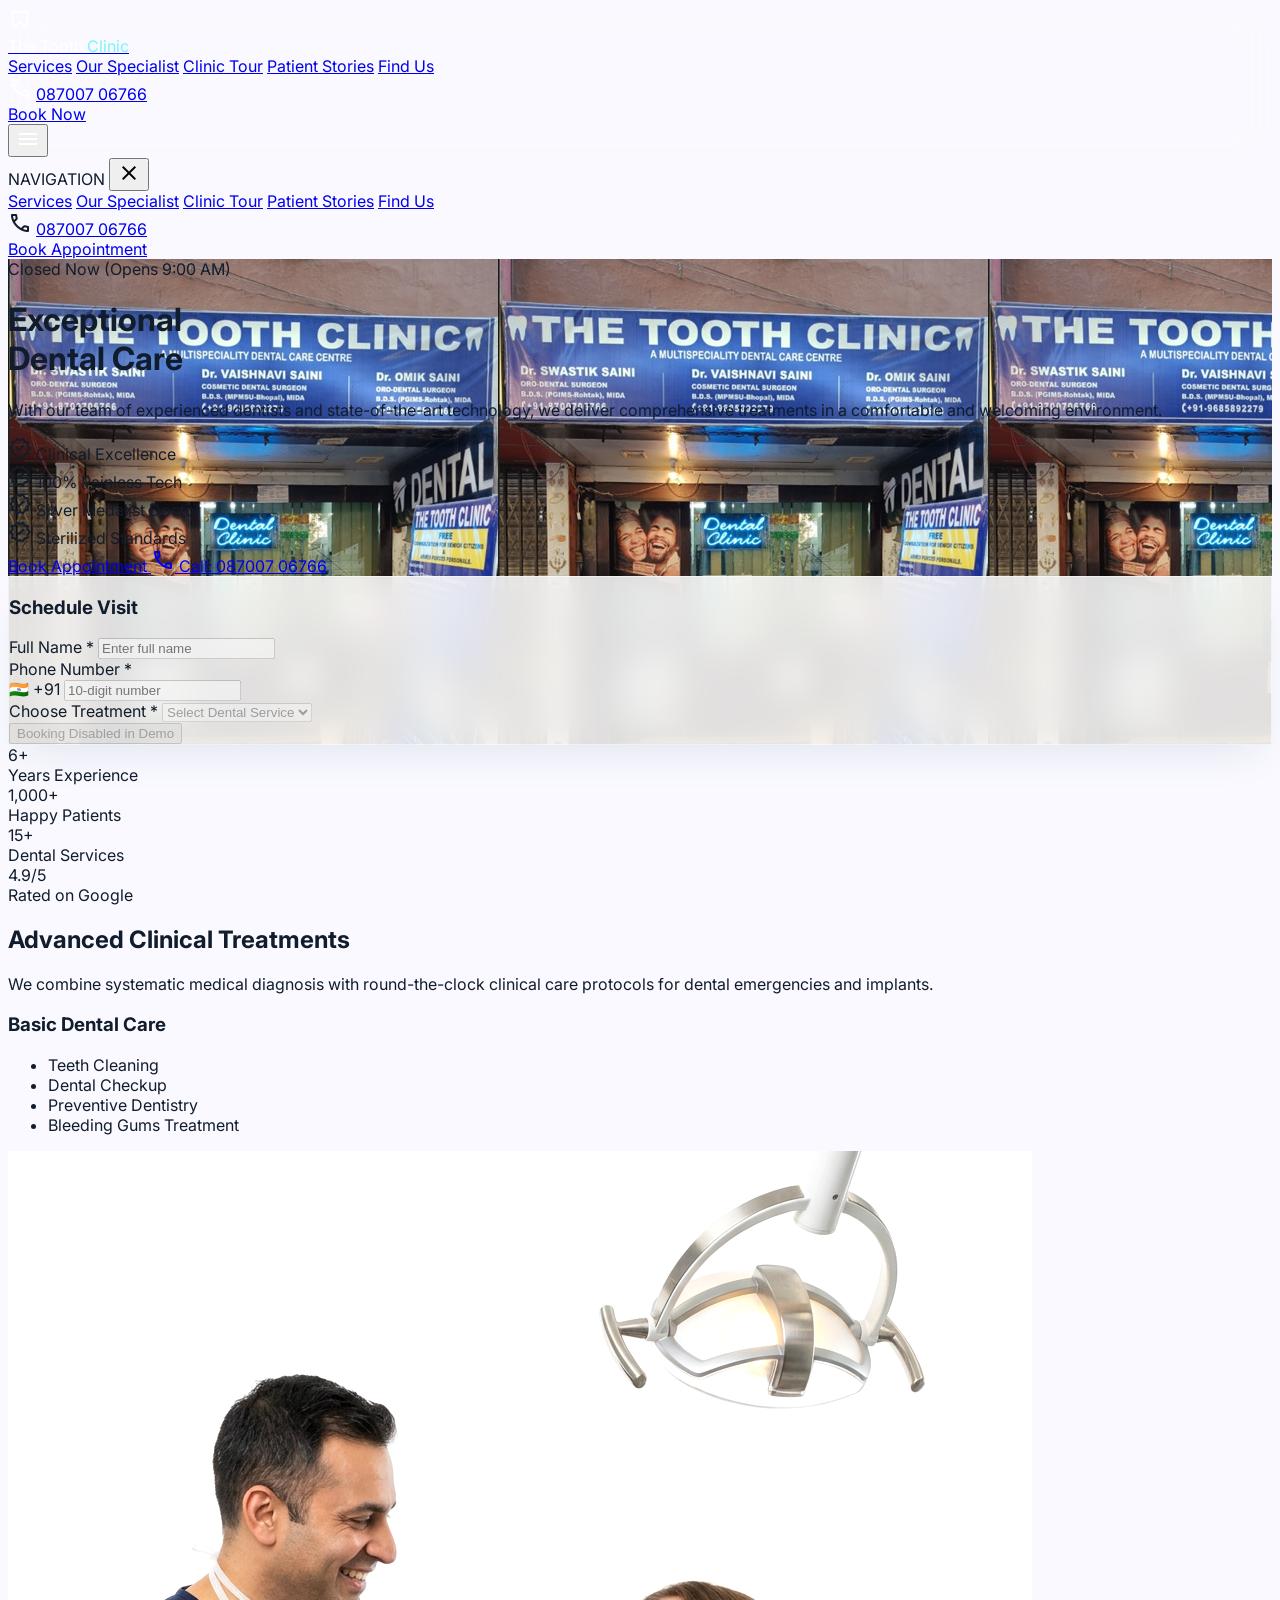
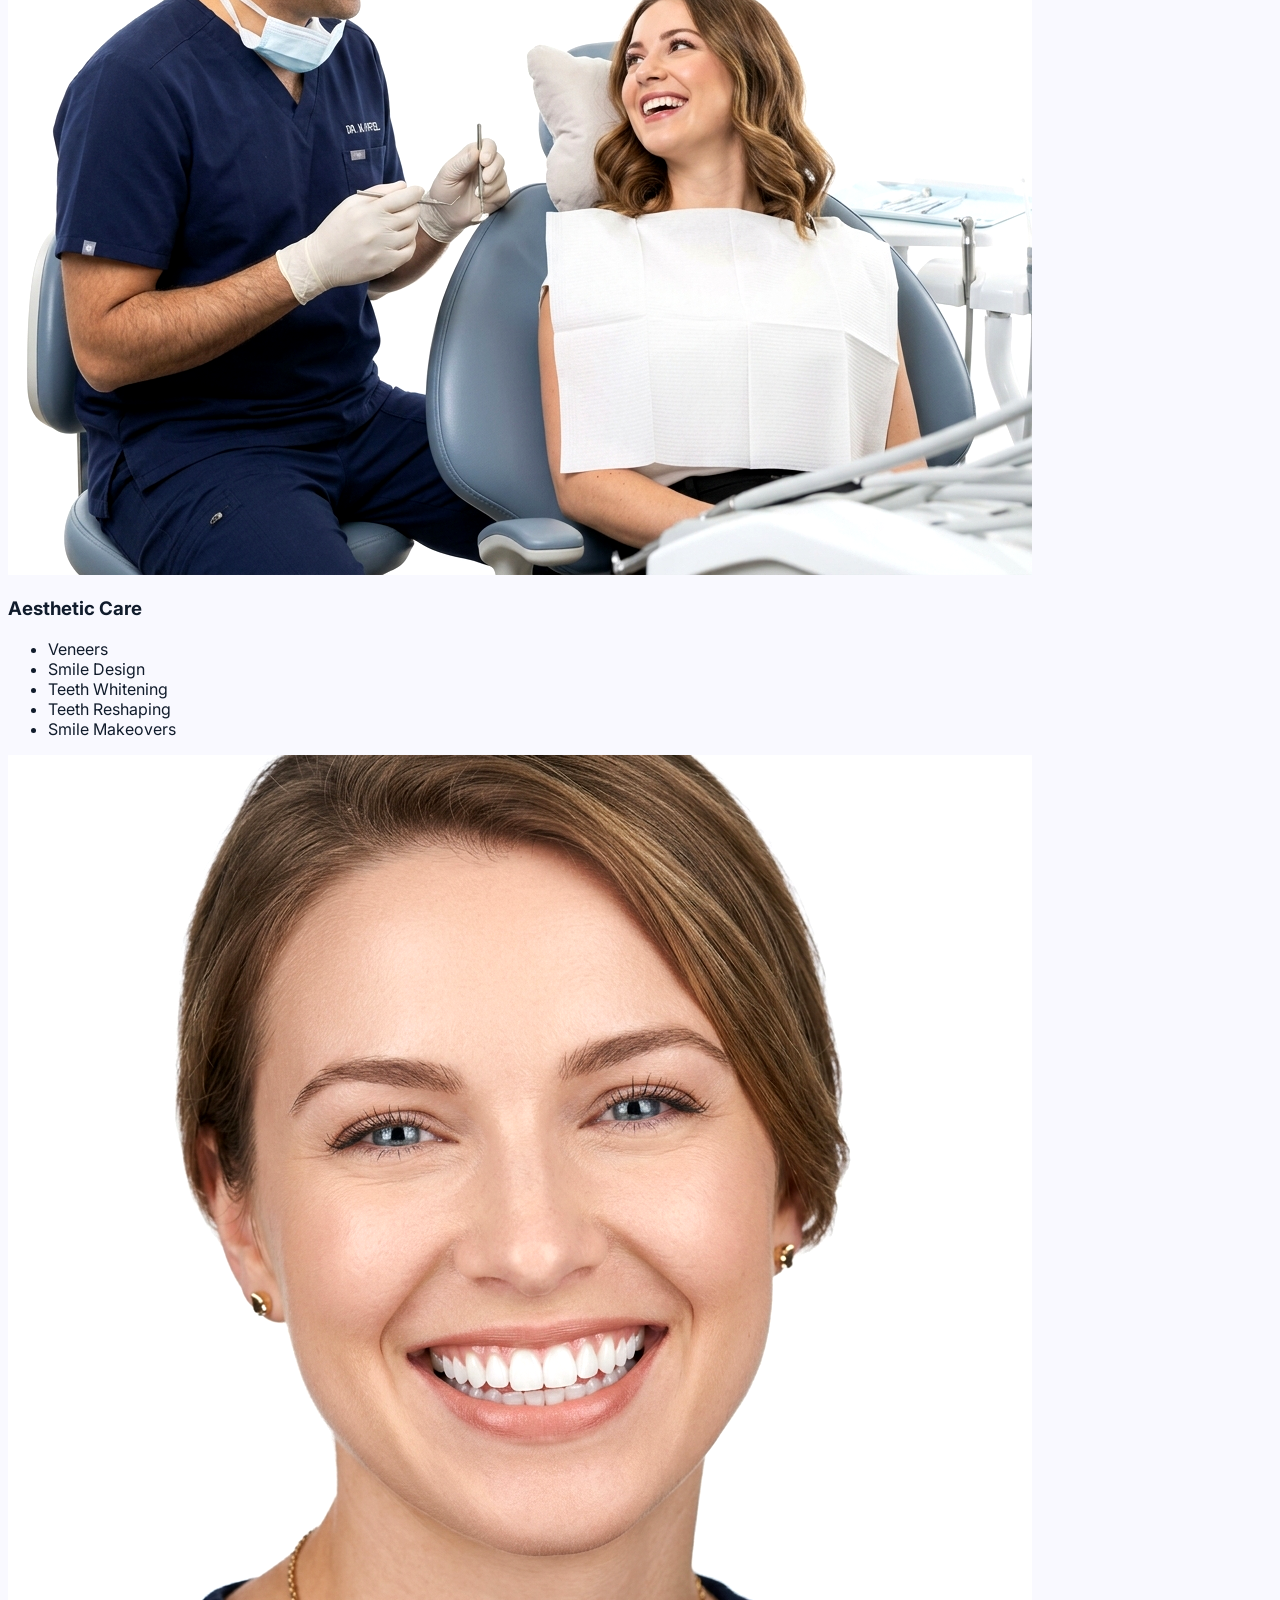
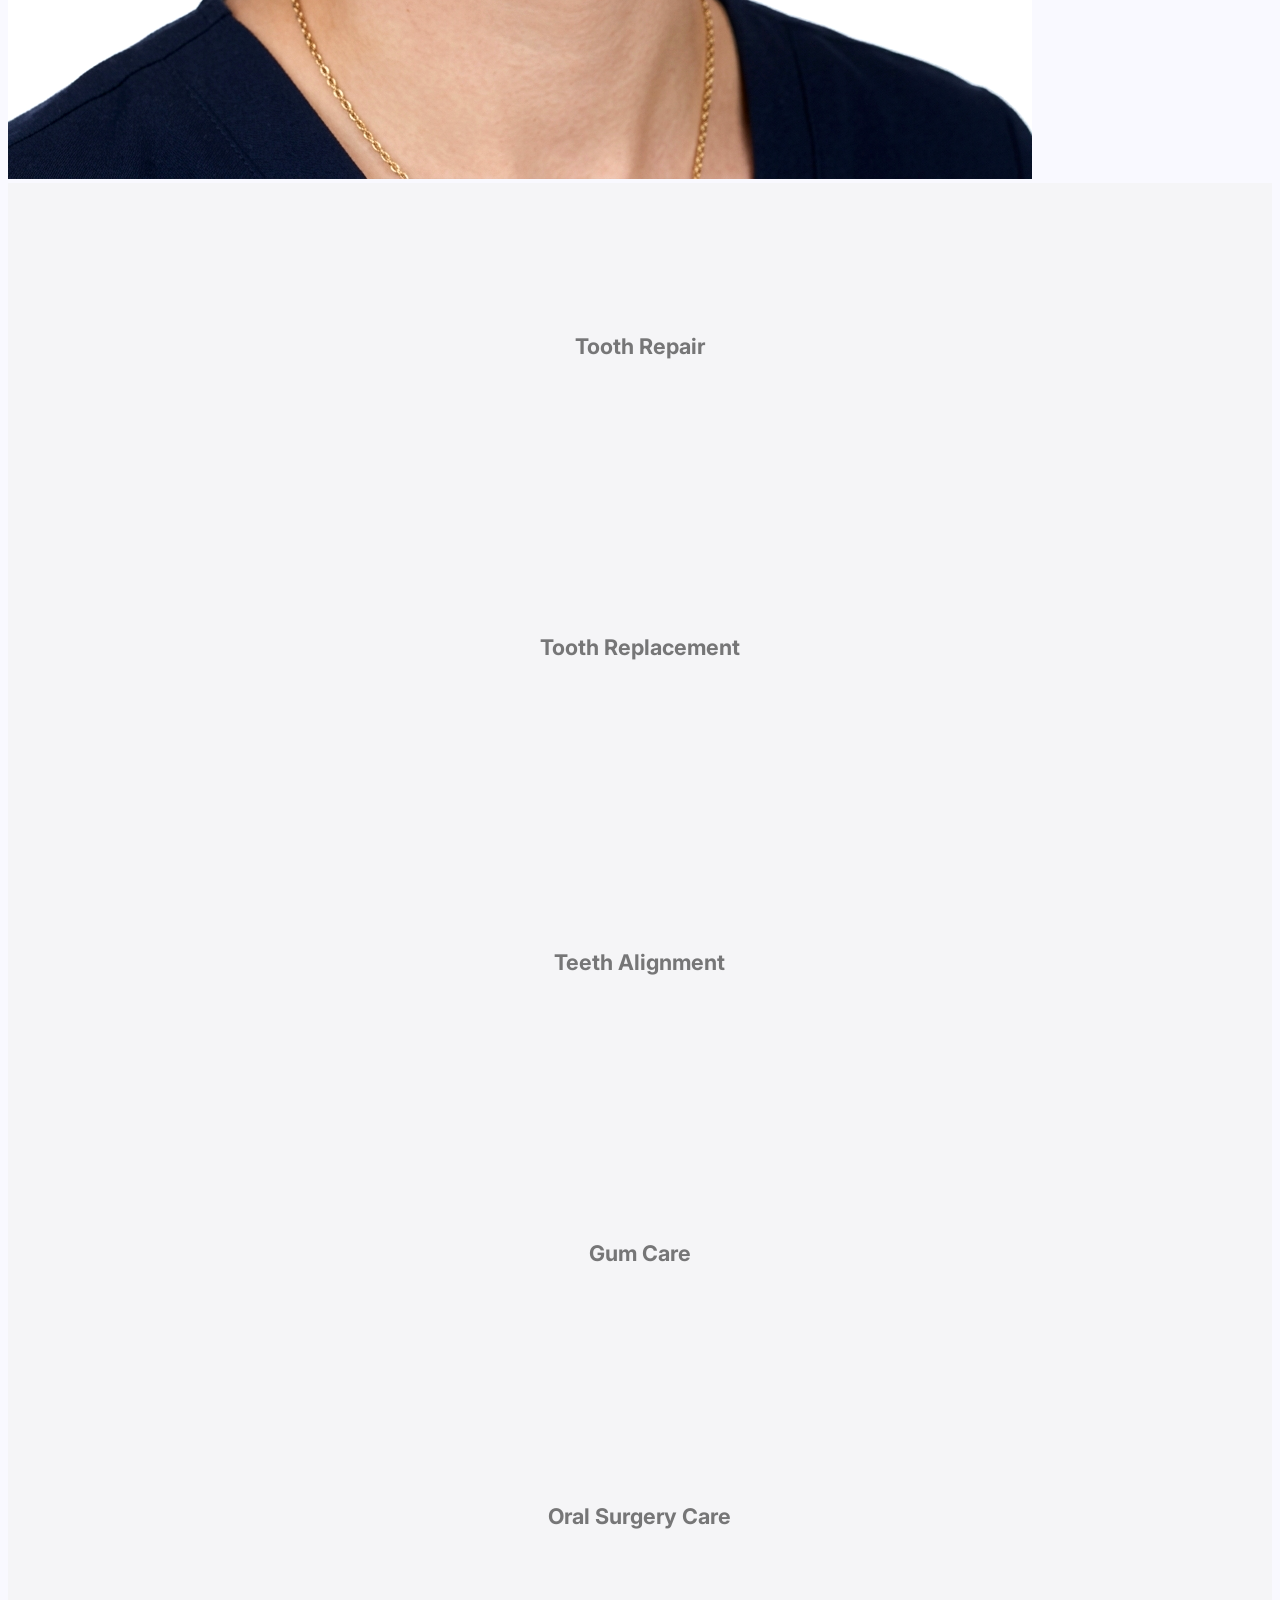
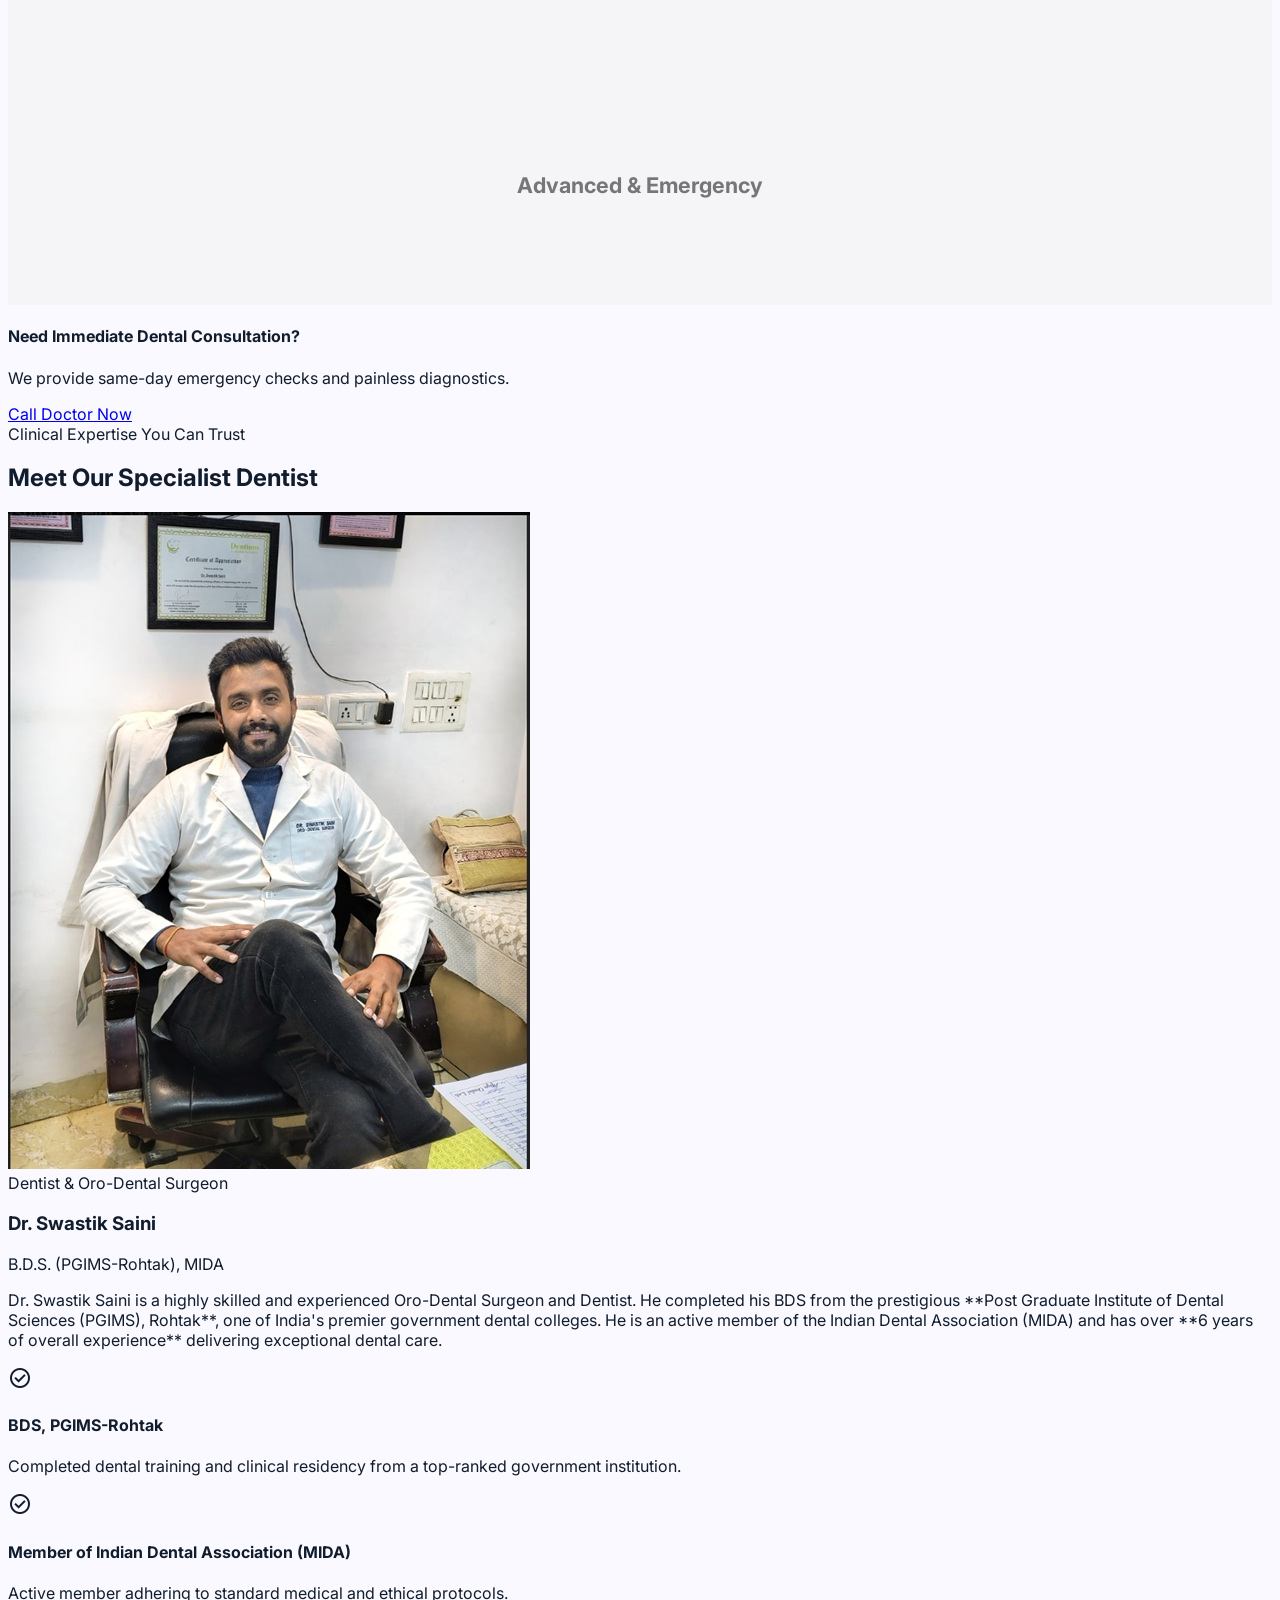
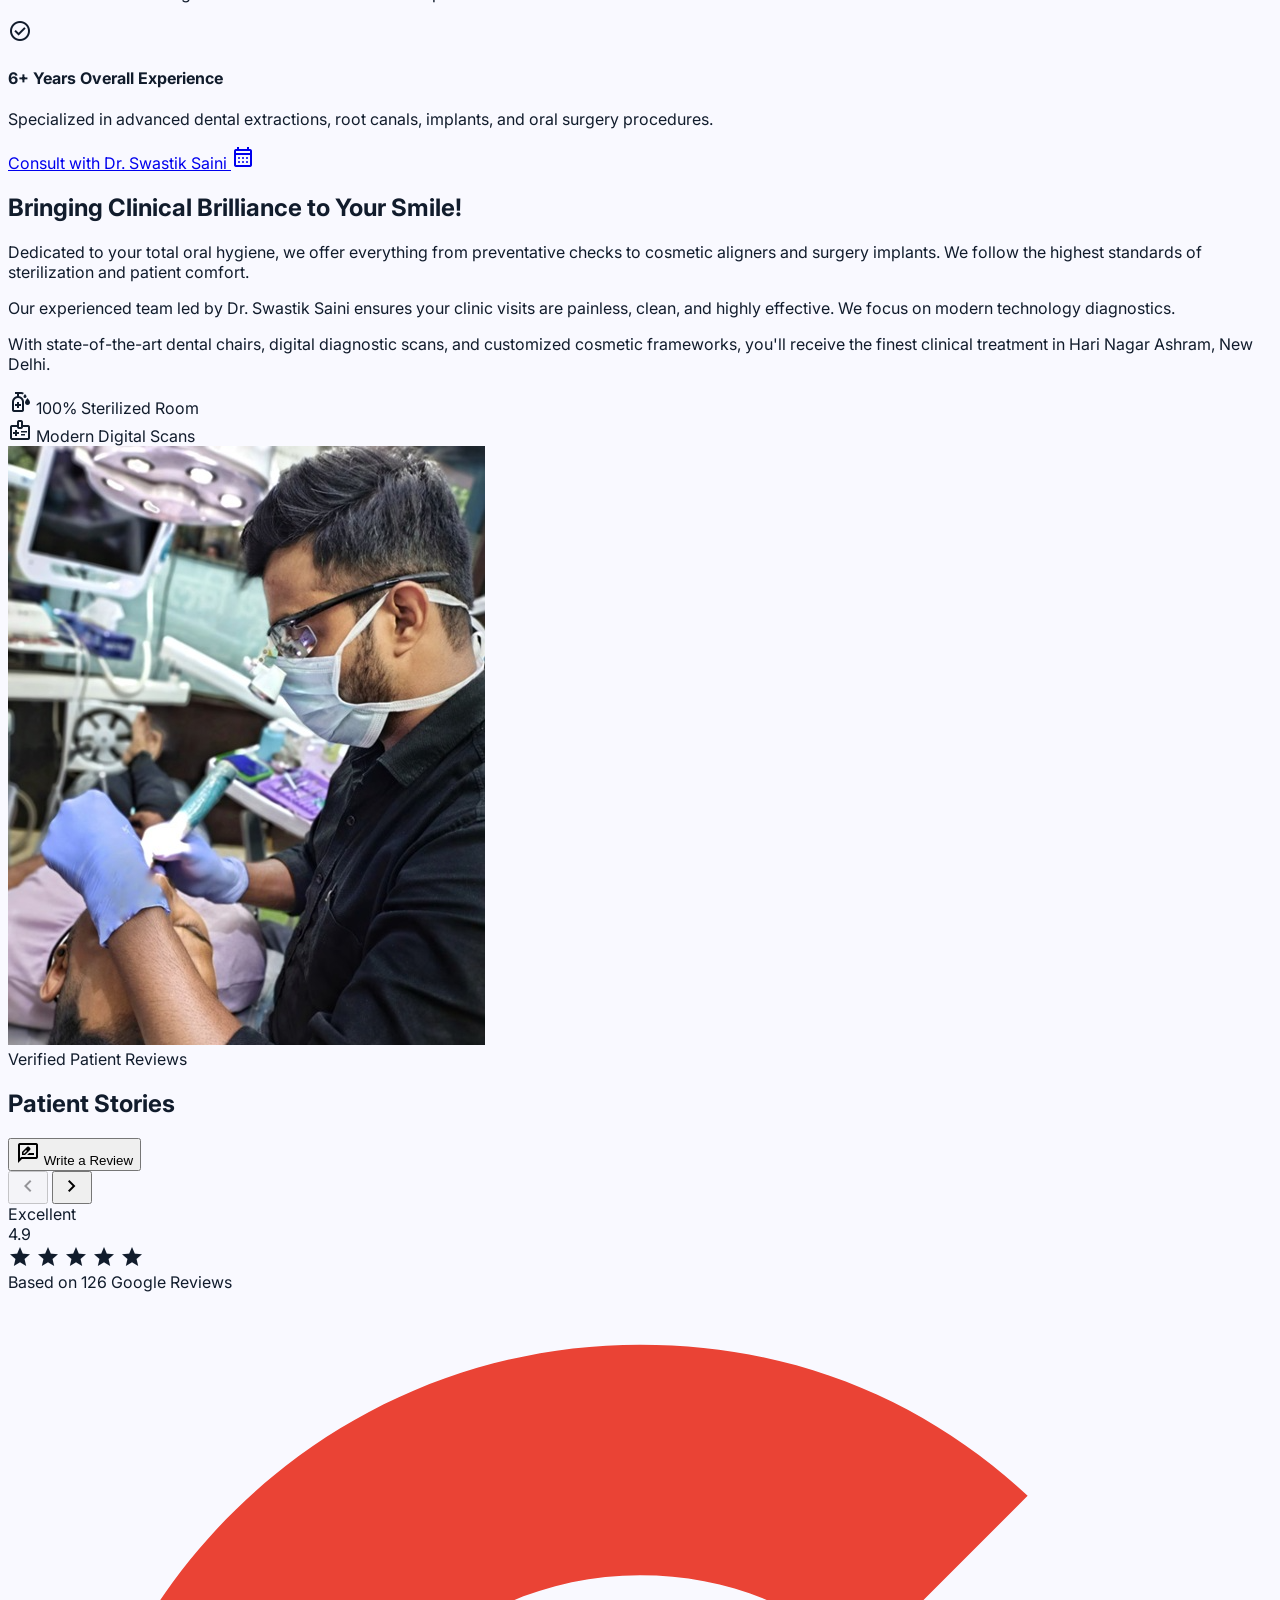
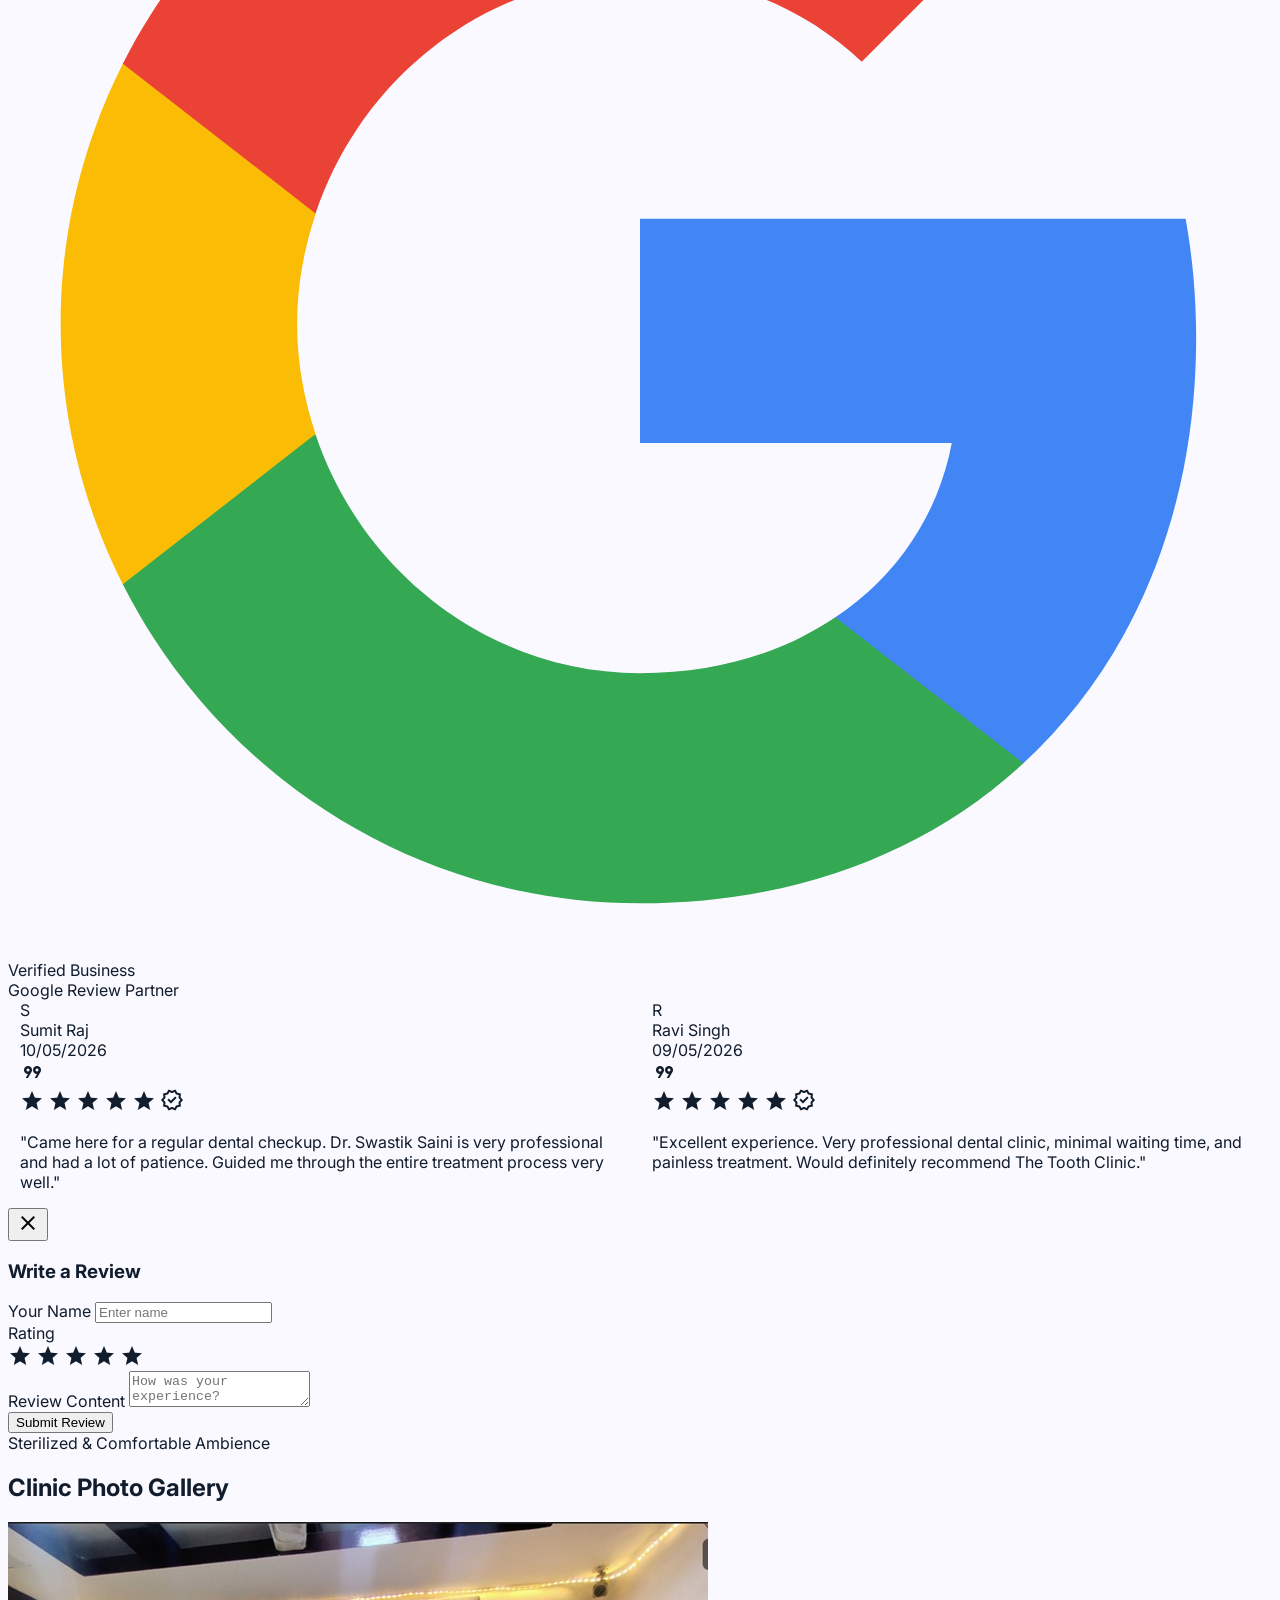
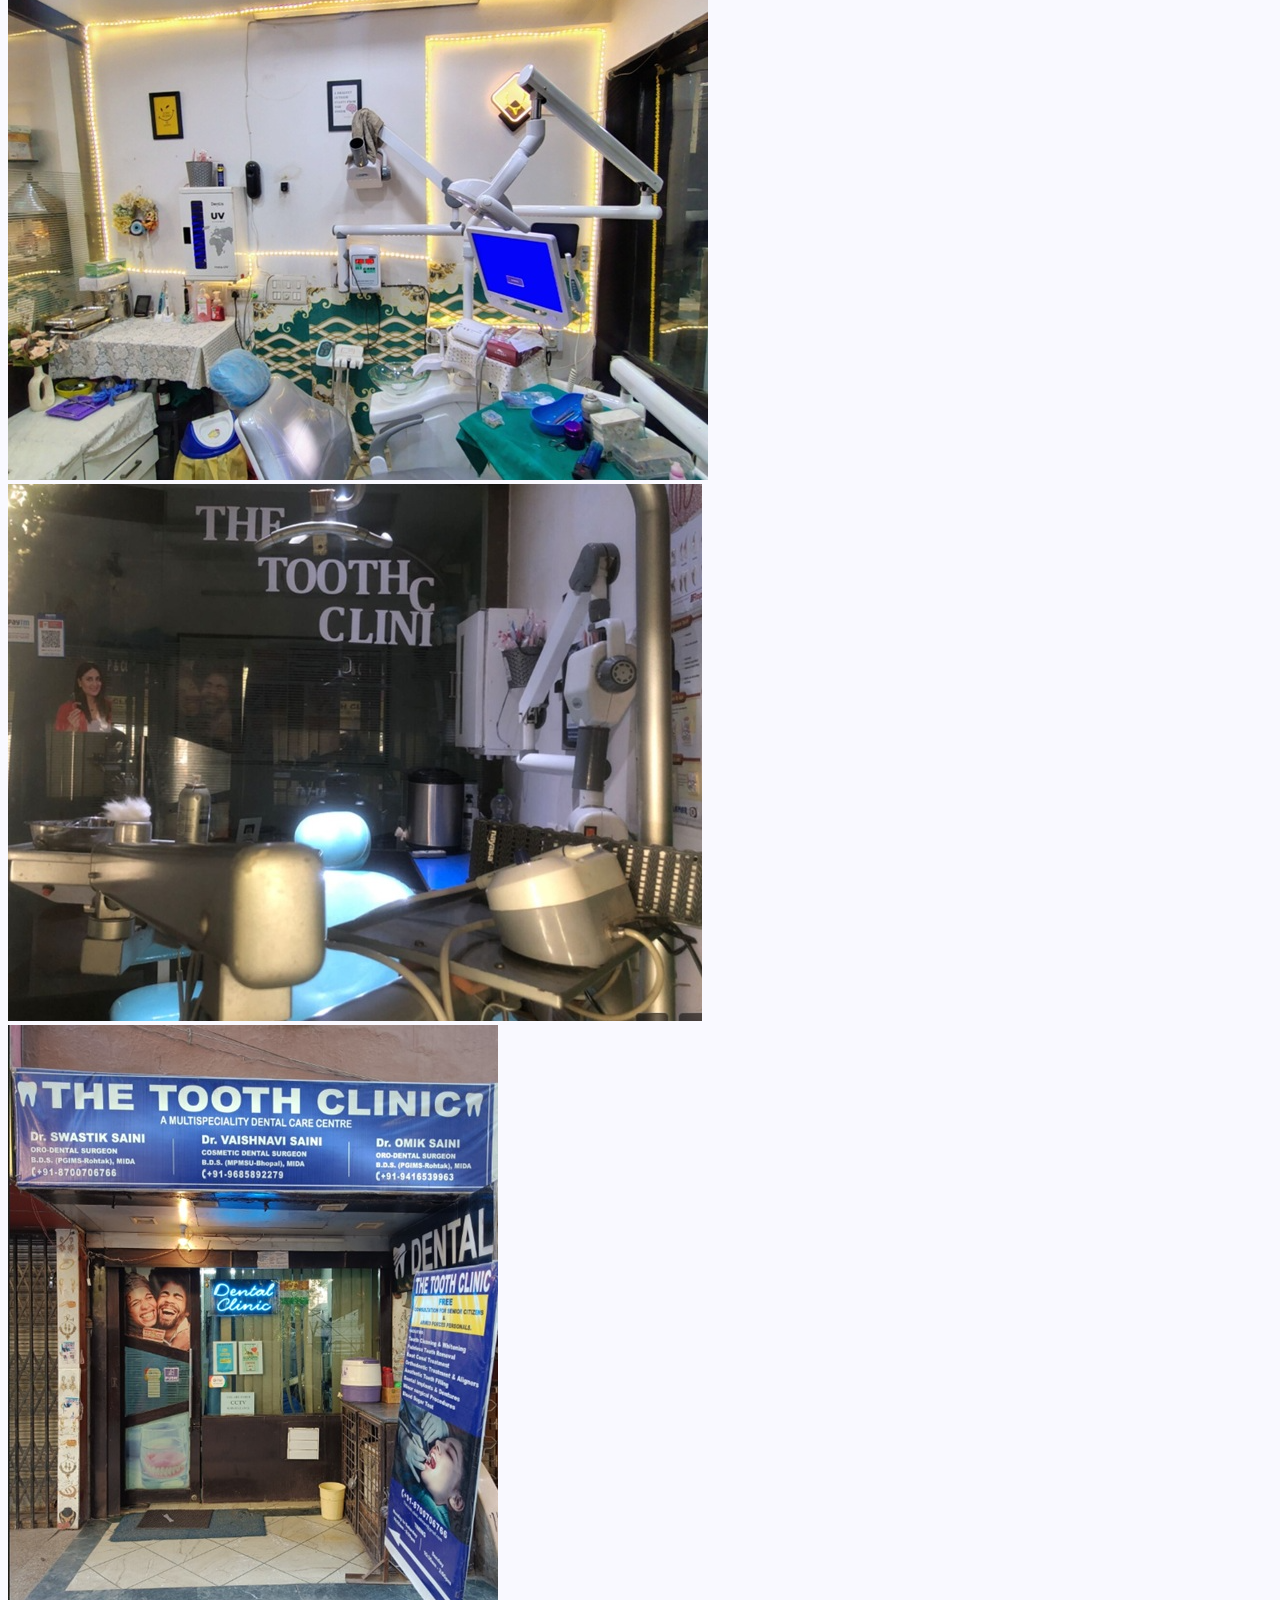
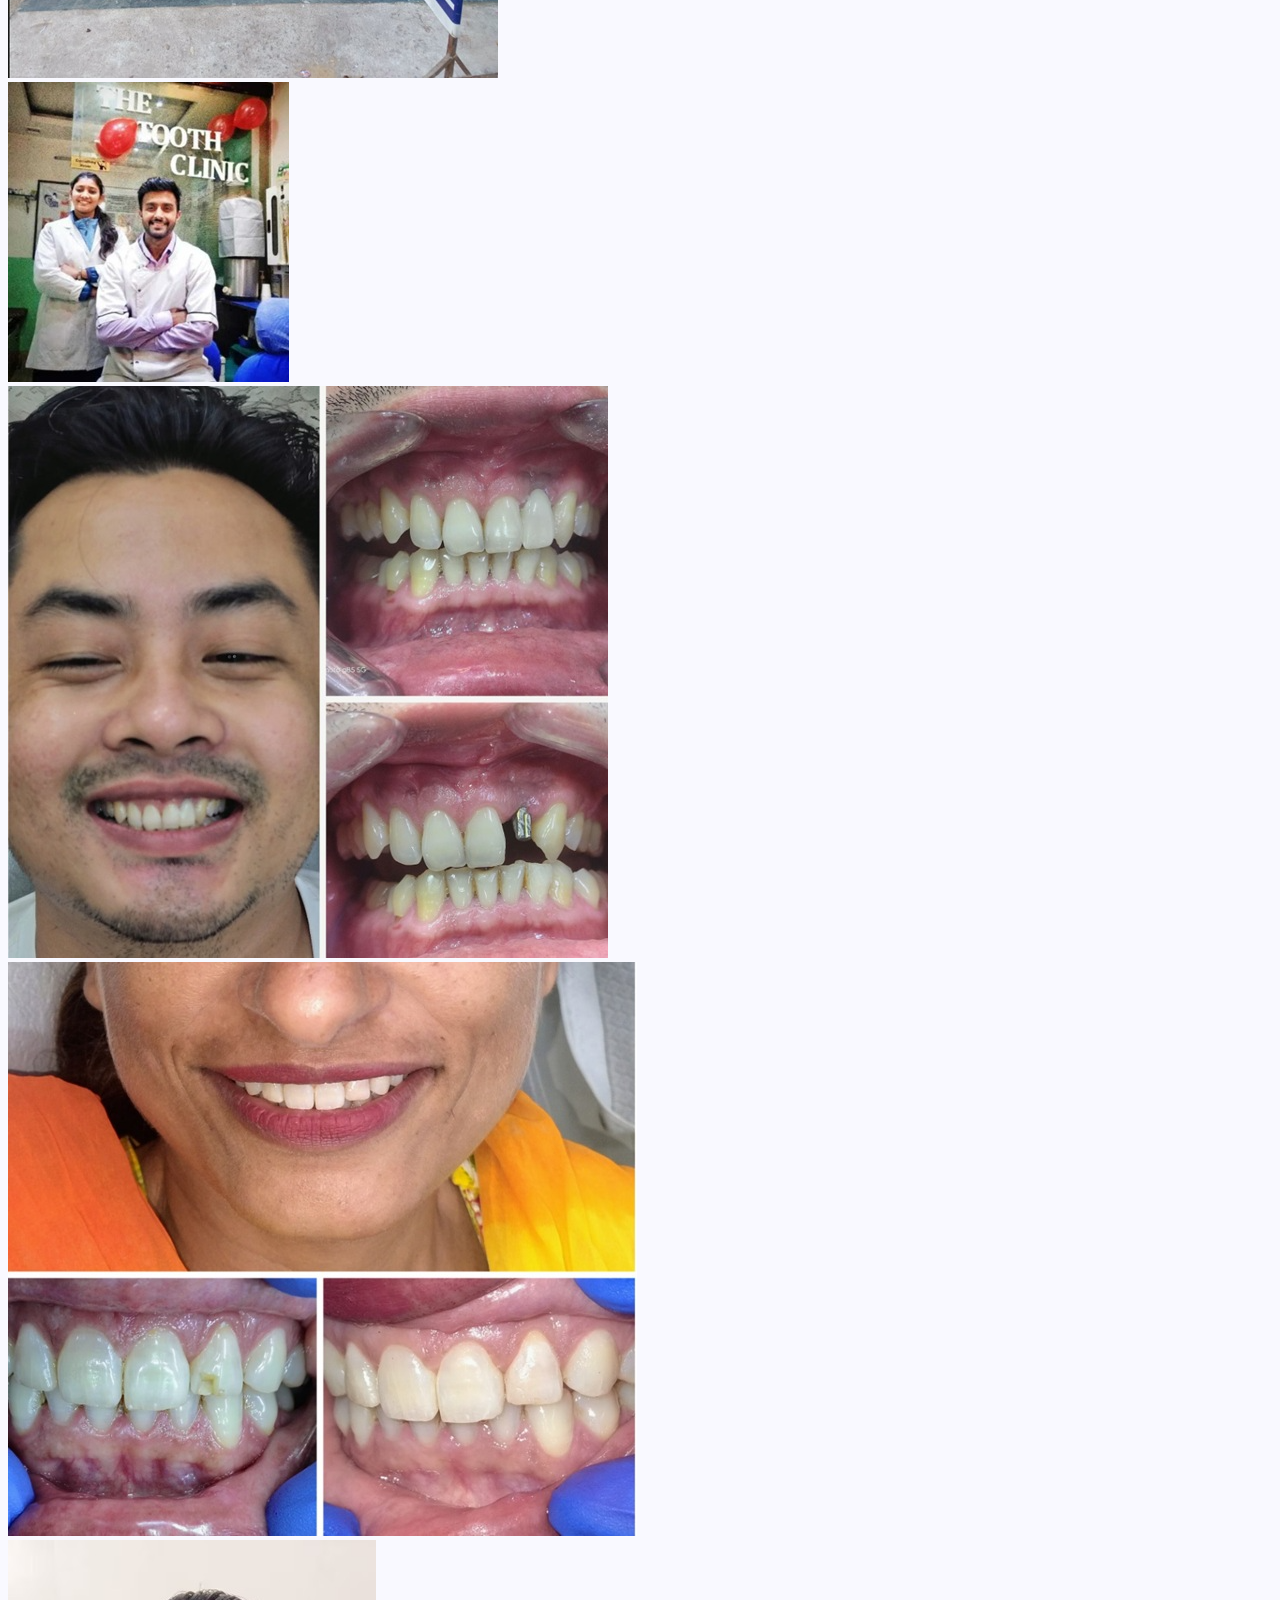
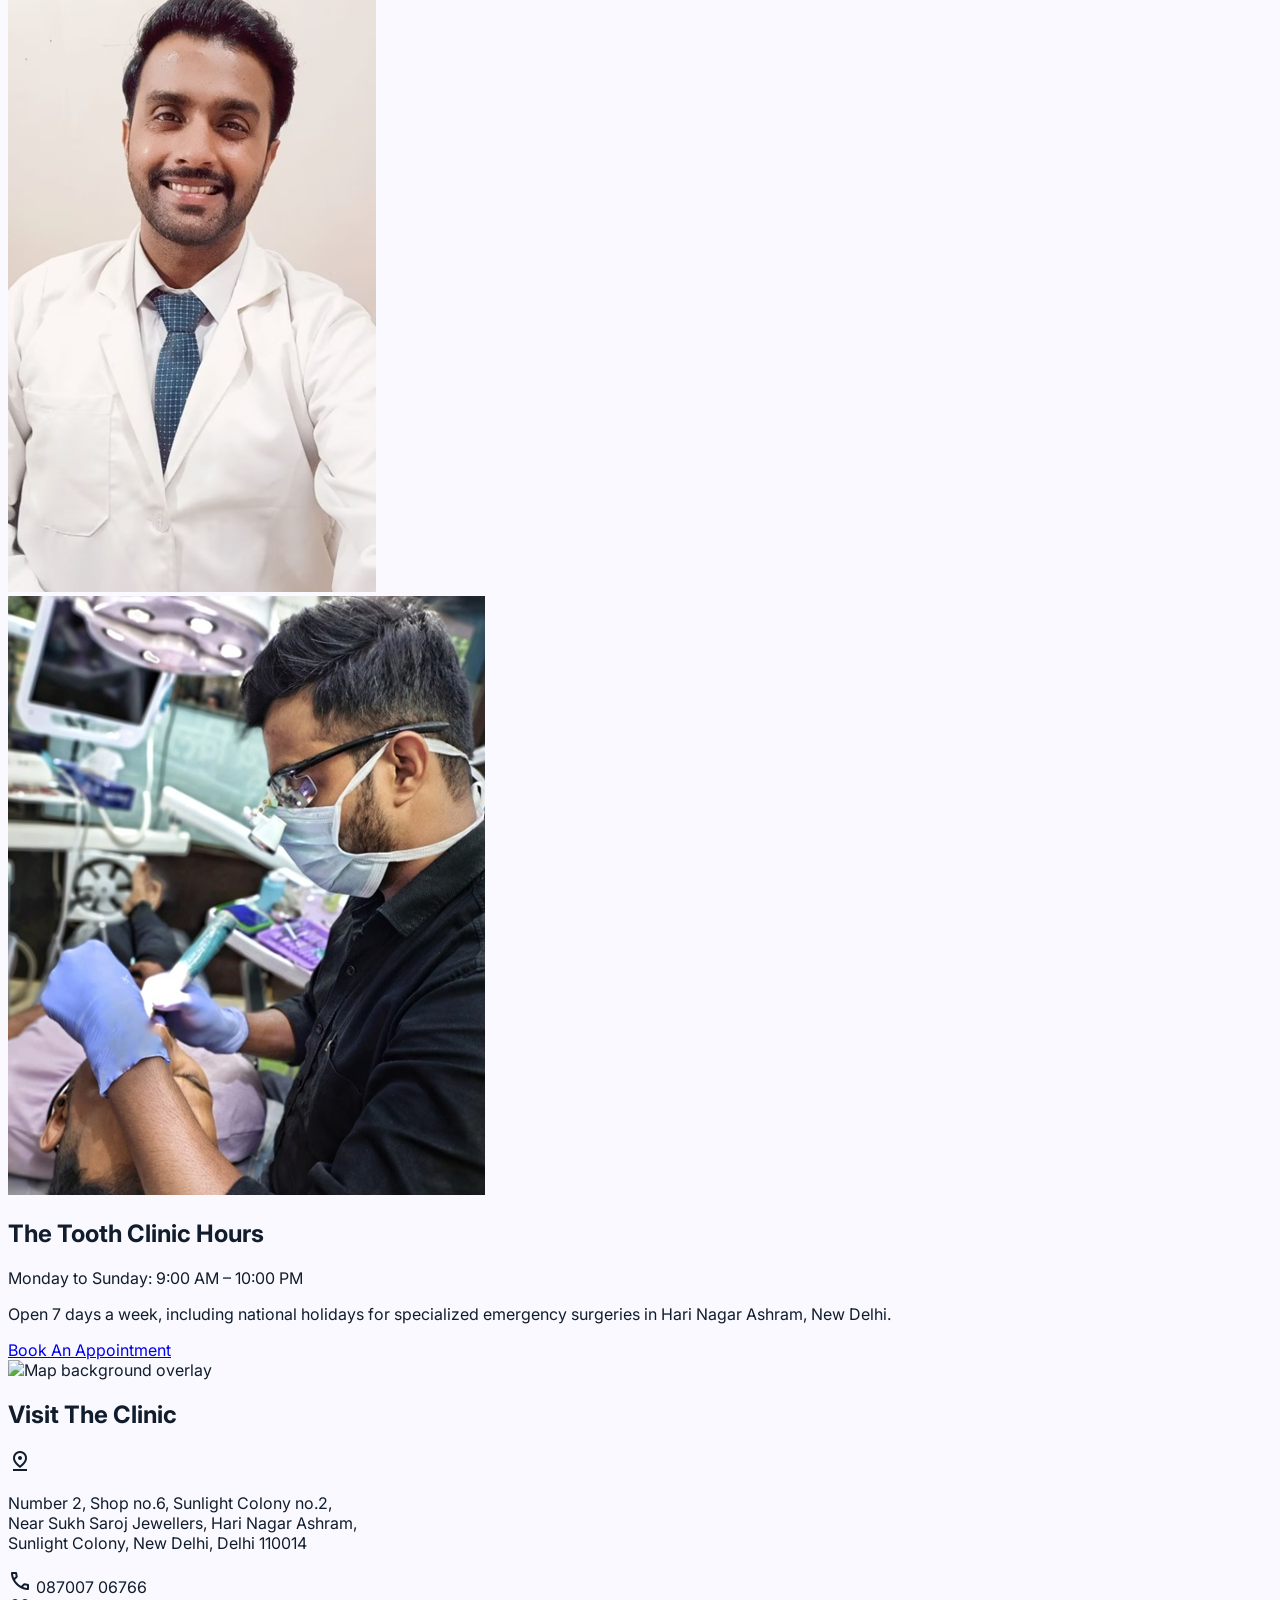
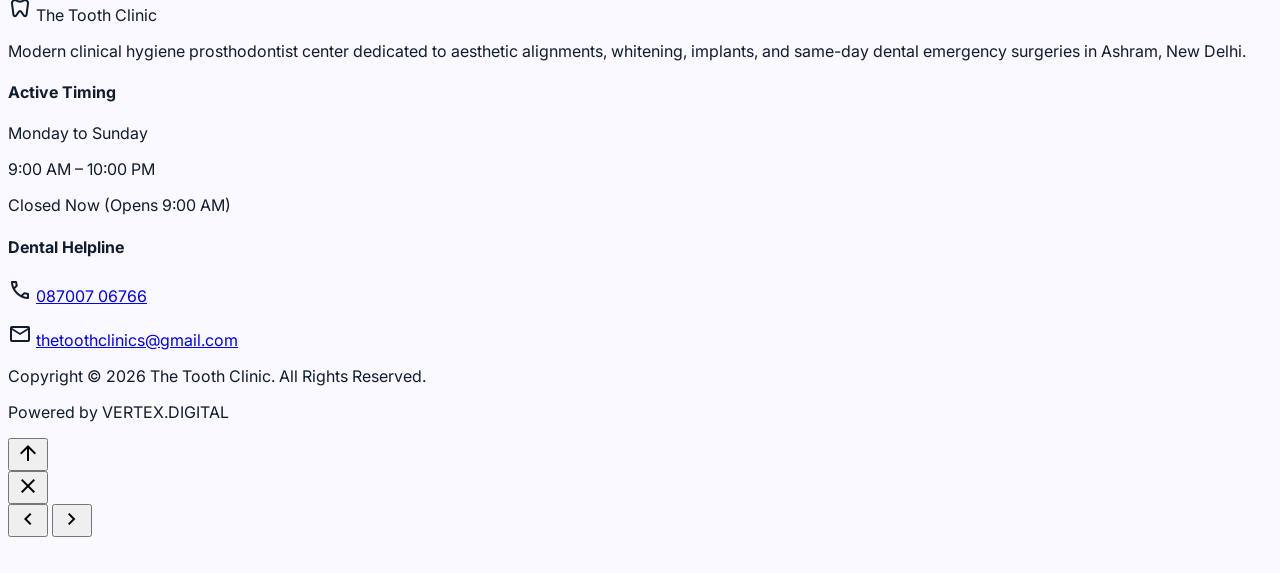
==== index.html @ 471a812d "Initial commit - Tooth Clinic Sample Website" ====
<!DOCTYPE html>
<html class="scroll-smooth" lang="en">
<head>
    <meta charset="utf-8"/>
    <meta content="width=device-width, initial-scale=1.0" name="viewport"/>
    <title>The Tooth Clinic | Modern Dental Care & Prosthodontic Centre</title>
    <meta name="description" content="Welcome to The Tooth Clinic, New Delhi's premier dental clinic led by Prosthodontist Dr. Swastik Saini. Experience painless clinical treatments, whitening, and dental implants."/>
    
    <!-- TailWind CDN & Custom styles -->
    <script src="https://cdn.tailwindcss.com?plugins=forms,container-queries"></script>
    <link href="https://fonts.googleapis.com/css2?family=Inter:wght@300;400;500;600;700;800&display=swap" rel="stylesheet"/>
    <link href="https://fonts.googleapis.com/css2?family=Material+Symbols+Outlined:wght,FILL@100..700,0..1&display=swap" rel="stylesheet"/>
    <link href="style.css" rel="stylesheet"/>

    <script id="tailwind-config">
        tailwind.config = {
            darkMode: "class",
            theme: {
                extend: {
                    colors: {
                        primary: "#00355f",
                        secondary: "#00696e",
                        tertiary: "#2d3536",
                        background: "#f9f9ff",
                        "surface-low": "#f0f3ff",
                        "surface-card": "#ffffff",
                        "on-surface": "#111c2c",
                        "on-surface-variant": "#42474f",
                        outline: "#727780",
                        gold: "#e6b400"
                    },
                    borderRadius: {
                        DEFAULT: "0.5rem",
                        lg: "0.75rem",
                        xl: "1.5rem",
                        full: "9999px"
                    }
                }
            }
        }
    </script>
</head>
<body class="bg-background text-on-surface antialiased overflow-x-hidden">

    <!-- Preloader -->
    <div id="preloader">
        <span class="material-symbols-outlined loader-tooth">dentistry</span>
        <div class="loader-text">The Tooth Clinic</div>
    </div>

    <!-- Scroll Progress Indicator -->
    <div id="scroll-progress-bar" class="scroll-progress"></div>

    <!-- Navigation Header -->
    <nav id="main-navbar" class="fixed top-0 left-0 right-0 h-20 border-b border-primary/10 z-40 sticky-nav flex items-center">
        <div class="max-w-[1200px] w-full mx-auto px-6 md:px-12 flex justify-between items-center">
            
            <!-- Branding -->
            <a href="#" class="flex items-center gap-2 group">
                <span class="material-symbols-outlined text-primary text-3xl group-hover:rotate-12 transition-transform duration-300" data-icon="dentistry">dentistry</span>
                <div class="flex flex-col -space-y-1">
                    <span class="text-xl font-extrabold text-primary uppercase tracking-tighter">The Tooth</span>
                    <span class="text-xs font-semibold text-secondary tracking-widest uppercase">Clinic</span>
                </div>
            </a>

            <!-- Desktop Menu -->
            <div class="hidden lg:flex items-center gap-8 font-medium text-sm uppercase tracking-wider text-primary">
                <a href="#services" class="hover:text-secondary transition-colors duration-300">Services</a>
                <a href="#about-team" class="hover:text-secondary transition-colors duration-300">Our Specialist</a>
                <a href="#about-clinic" class="hover:text-secondary transition-colors duration-300">Clinic Tour</a>
                <a href="#reviews" class="hover:text-secondary transition-colors duration-300">Patient Stories</a>
                <a href="#location" class="hover:text-secondary transition-colors duration-300">Find Us</a>
            </div>

            <!-- Call & Action Buttons -->
            <div class="hidden md:flex items-center gap-6">
                <div class="flex items-center gap-2 text-primary font-semibold">
                    <span class="material-symbols-outlined animate-bounce">call</span>
                    <a href="tel:08700706766" class="hover:text-secondary transition-colors">087007 06766</a>
                </div>
                <a href="#booking-form-anchor" class="bg-primary hover:bg-primary/95 text-white px-6 py-2.5 rounded-lg font-bold text-sm uppercase tracking-wide transition-all shadow-md hover:shadow-lg">
                    Book Now
                </a>
            </div>

            <!-- Mobile Hamburger Menu Button -->
            <button id="mobile-menu-btn" class="lg:hidden text-primary focus:outline-none" aria-label="Toggle Menu">
                <span class="material-symbols-outlined text-3xl">menu</span>
            </button>
        </div>
    </nav>

    <!-- Mobile Slide Menu Drawer -->
    <div id="mobile-menu" class="fixed inset-y-0 right-0 w-80 bg-white shadow-2xl z-50 transform translate-x-full transition-transform duration-300 ease-in-out flex flex-col justify-between p-8 border-l border-primary/10 lg:hidden">
        <div class="space-y-8">
            <div class="flex items-center justify-between">
                <span class="text-lg font-bold text-primary tracking-wide">NAVIGATION</span>
                <button onclick="document.getElementById('mobile-menu-btn').click()" class="text-primary">
                    <span class="material-symbols-outlined text-3xl">close</span>
                </button>
            </div>
            <div class="flex flex-col gap-6 font-semibold text-lg text-primary">
                <a href="#services" class="hover:text-secondary transition-colors">Services</a>
                <a href="#about-team" class="hover:text-secondary transition-colors">Our Specialist</a>
                <a href="#about-clinic" class="hover:text-secondary transition-colors">Clinic Tour</a>
                <a href="#reviews" class="hover:text-secondary transition-colors">Patient Stories</a>
                <a href="#location" class="hover:text-secondary transition-colors">Find Us</a>
            </div>
        </div>
        <div class="space-y-6">
            <div class="flex items-center gap-3 text-primary font-bold">
                <span class="material-symbols-outlined">call</span>
                <a href="tel:08700706766">087007 06766</a>
            </div>
            <a href="#booking-form-anchor" class="w-full block text-center bg-primary hover:bg-primary/90 text-white font-bold py-3.5 rounded-lg uppercase tracking-wider shadow-md">
                Book Appointment
            </a>
        </div>
    </div>

    <!-- 1. Animated Hero Section -->
    <header id="hero-section" class="relative pt-28 pb-16 lg:pt-36 lg:pb-24 overflow-hidden min-h-[90vh] flex items-center bg-cover bg-center bg-no-repeat" style="background-image: url('storefront.png');">
        <!-- Dark Blue Gradient Overlay for Text Readability -->
        <div class="absolute inset-0 bg-gradient-to-r from-primary/95 via-primary/85 to-primary/50 z-0"></div>
        
        <div class="max-w-[1200px] mx-auto px-6 md:px-12 grid lg:grid-cols-12 gap-12 items-center w-full relative z-10">
            
            <!-- Left Info column -->
            <div class="lg:col-span-7 space-y-6">
                <!-- Open/Closed Live Status Badge -->
                <div class="inline-flex items-center gap-3 bg-white/10 backdrop-blur-md px-4 py-2 rounded-full shadow-sm border border-white/10">
                    <span id="clinic-status-dot" class="pulse-dot open"></span>
                    <span id="clinic-status-text" class="text-sm font-semibold text-white">Checking timing...</span>
                </div>

                <h1 class="text-4xl md:text-5xl lg:text-6xl font-extrabold text-white leading-[1.35]">
                    Exceptional <br/><span class="text-[#0cd4b6]">Dental Care</span>
                </h1>
                
                <p class="text-lg text-white/90 max-w-xl leading-relaxed">
                    With our team of experienced dentists and state-of-the-art technology, we deliver comprehensive treatments in a comfortable and welcoming environment.
                </p>

                <!-- Value Props Ticks -->
                <div class="grid grid-cols-2 gap-4 max-w-lg pt-4 text-white/90 font-medium text-sm md:text-base">
                    <div class="flex items-center gap-2">
                        <span class="material-symbols-outlined text-[#78f5fc] font-bold">verified</span>
                        <span>Clinical Excellence</span>
                    </div>
                    <div class="flex items-center gap-2">
                        <span class="material-symbols-outlined text-[#78f5fc] font-bold">verified</span>
                        <span>100% Painless Tech</span>
                    </div>
                    <div class="flex items-center gap-2">
                        <span class="material-symbols-outlined text-[#78f5fc] font-bold">verified</span>
                        <span>Silver Medalist Doctor</span>
                    </div>
                    <div class="flex items-center gap-2">
                        <span class="material-symbols-outlined text-[#78f5fc] font-bold">verified</span>
                        <span>Sterilized Standards</span>
                    </div>
                </div>

                <!-- Call to Action -->
                <div class="flex flex-col sm:flex-row gap-4 pt-6">
                    <a href="#booking-form-anchor" class="bg-secondary hover:bg-secondary/95 text-white text-center px-8 py-4 rounded-lg font-extrabold uppercase tracking-wide transition-all shadow-xl hover:-translate-y-0.5">
                        Book Appointment
                    </a>
                    <a href="tel:08700706766" class="border-2 border-white/40 text-white hover:bg-white/5 text-center px-8 py-4 rounded-lg font-extrabold uppercase tracking-wide transition-all flex items-center justify-center gap-2">
                        <span class="material-symbols-outlined">call</span>
                        Call: 087007 06766
                    </a>
                </div>
            </div>

            <!-- Right Booking column -->
            <div id="booking-form-anchor" class="lg:col-span-5 relative">
                <!-- Subtle Backdrop shadow glow -->
                <div class="absolute -inset-1 bg-gradient-to-r from-secondary to-primary rounded-3xl blur-xl opacity-20 animate-pulse"></div>
                
                <div class="relative glass-panel rounded-3xl p-6 md:p-8">
                    <h3 class="text-xl md:text-2xl font-bold text-primary text-center mb-6">Schedule Visit</h3>
                    
                    <!-- Steps Form -->
                    <form id="appointment-form" class="space-y-6">
                        <div class="space-y-4">
                            <div>
                                <label class="block text-xs font-bold text-primary uppercase mb-2">Full Name *</label>
                                <input id="booking-name" class="w-full bg-background border border-primary/10 rounded-lg p-3.5 text-on-surface placeholder:text-outline/50 cursor-not-allowed" placeholder="Enter full name" type="text" disabled/>
                            </div>
                            <div>
                                <label class="block text-xs font-bold text-primary uppercase mb-2">Phone Number *</label>
                                <div class="flex items-center gap-2 bg-background border border-primary/10 rounded-lg p-3.5 cursor-not-allowed">
                                    <span class="text-base">🇮🇳</span>
                                    <span class="text-on-surface-variant font-medium text-sm border-r pr-2 border-primary/10">+91</span>
                                    <input id="booking-phone" class="w-full border-none p-0 focus:ring-0 text-on-surface placeholder:text-outline/50 text-sm font-medium bg-transparent cursor-not-allowed" placeholder="10-digit number" type="tel" disabled/>
                                </div>
                            </div>
                            <div>
                                <label class="block text-xs font-bold text-primary uppercase mb-2">Choose Treatment *</label>
                                <select id="booking-service" class="w-full bg-background border border-primary/10 rounded-lg p-3.5 text-on-surface cursor-not-allowed" disabled>
                                    <option value="" disabled selected>Select Dental Service</option>
                                </select>
                            </div>
                        </div>

                        <!-- Action button -->
                        <div class="pt-2">
                            <button type="button" class="w-full bg-slate-400 text-white font-bold py-3.5 rounded-lg text-sm uppercase tracking-wider cursor-not-allowed opacity-75 shadow-md" disabled>
                                Booking Disabled in Demo
                            </button>
                        </div>
                    </form>
                </div>
            </div>
            
        </div>
    </header>

    <!-- 2. Features/Value Prop section -->
    <section class="bg-background py-16 px-6 reveal-on-scroll">
        <div class="max-w-[1200px] mx-auto bg-primary rounded-3xl py-12 px-6 md:px-12 grid grid-cols-2 md:grid-cols-4 gap-8 text-center text-white shadow-xl">
            <div class="space-y-1">
                <div class="text-4xl md:text-5xl font-extrabold text-secondary-fixed">6+</div>
                <div class="text-xs uppercase tracking-widest text-surface-container-high opacity-85">Years Experience</div>
            </div>
            <div class="space-y-1">
                <div class="text-4xl md:text-5xl font-extrabold text-secondary-fixed">1,000+</div>
                <div class="text-xs uppercase tracking-widest text-surface-container-high opacity-85">Happy Patients</div>
            </div>
            <div class="space-y-1">
                <div class="text-4xl md:text-5xl font-extrabold text-secondary-fixed">15+</div>
                <div class="text-xs uppercase tracking-widest text-surface-container-high opacity-85">Dental Services</div>
            </div>
            <div class="space-y-1">
                <div class="text-4xl md:text-5xl font-extrabold text-secondary-fixed">4.9/5</div>
                <div class="text-xs uppercase tracking-widest text-surface-container-high opacity-85">Rated on Google</div>
            </div>
        </div>
    </section>

    <!-- 3. Available Treatments Section -->
    <section id="services" class="py-20 bg-white border-y border-primary/5 reveal-on-scroll">
        <div class="max-w-[1200px] mx-auto px-6">
            
            <div class="text-center space-y-4 mb-16">
                <h2 class="text-3xl md:text-4xl font-extrabold text-primary">Advanced Clinical Treatments</h2>
                <div class="w-16 h-1 bg-secondary mx-auto rounded-full"></div>
                <p class="text-on-surface-variant max-w-xl mx-auto">
                    We combine systematic medical diagnosis with round-the-clock clinical care protocols for dental emergencies and implants.
                </p>
            </div>

            <!-- Row 1: Two Large Cards (Basic & Aesthetic) -->
            <div class="grid grid-cols-1 lg:grid-cols-2 gap-8 animate-fade-in">
                <!-- Card 1: Basic Dental Care -->
                <div class="bg-white rounded-3xl p-8 hover-elevate border border-primary/5 shadow-sm flex flex-row justify-between items-center gap-6 min-h-[240px]">
                    <div class="space-y-4 flex-1">
                        <h3 class="text-2xl font-extrabold text-primary">Basic Dental Care</h3>
                        <ul class="text-sm space-y-2 text-on-surface-variant font-medium list-disc list-inside">
                            <li>Teeth Cleaning</li>
                            <li>Dental Checkup</li>
                            <li>Preventive Dentistry</li>
                            <li>Bleeding Gums Treatment</li>
                        </ul>
                    </div>
                    <div class="w-1/3 flex justify-end">
                        <img src="real_basic_care.jpg" alt="Basic Dental Care" class="w-full max-h-[140px] object-contain blend-image"/>
                    </div>
                </div>

                <!-- Card 2: Aesthetic Care -->
                <div class="bg-white rounded-3xl p-8 hover-elevate border border-primary/5 shadow-sm flex flex-row justify-between items-center gap-6 min-h-[240px]">
                    <div class="space-y-4 flex-1">
                        <h3 class="text-2xl font-extrabold text-primary">Aesthetic Care</h3>
                        <ul class="text-sm space-y-2 text-on-surface-variant font-medium list-disc list-inside">
                            <li>Veneers</li>
                            <li>Smile Design</li>
                            <li>Teeth Whitening</li>
                            <li>Teeth Reshaping</li>
                            <li>Smile Makeovers</li>
                        </ul>
                    </div>
                    <div class="w-1/3 flex justify-end">
                        <img src="real_aesthetic_care.jpg" alt="Aesthetic Care" class="w-full max-h-[140px] object-contain blend-image"/>
                    </div>
                </div>
            </div>

            <!-- Row 2: Grid of 6 Smaller Cards -->
            <div class="grid grid-cols-1 md:grid-cols-2 lg:grid-cols-3 gap-8 mt-8 animate-fade-in">
                <!-- Card 3: Tooth Repair -->
                <div class="service-hover-card bg-white rounded-3xl p-6 hover-elevate border border-primary/5 shadow-sm flex flex-row justify-between items-center gap-4 min-h-[200px] cursor-pointer">
                    <h3 class="card-title-text text-primary">Tooth Repair</h3>
                    <div class="card-content-wrapper flex flex-row justify-between items-center w-full gap-4">
                        <div class="space-y-3 flex-1 pt-8">
                            <ul class="text-xs space-y-1.5 text-on-surface-variant font-medium list-disc list-inside">
                                <li>Dental Fillings</li>
                                <li>Conservative Dentistry</li>
                                <li>Root Canal Treatment</li>
                            </ul>
                        </div>
                        <div class="w-2/5 flex justify-end pt-8">
                            <img src="real_tooth_repair.png" alt="Tooth Repair" class="w-full max-h-[100px] object-contain blend-image"/>
                        </div>
                    </div>
                </div>

                <!-- Card 4: Tooth Replacement -->
                <div class="service-hover-card bg-white rounded-3xl p-6 hover-elevate border border-primary/5 shadow-sm flex flex-row justify-between items-center gap-4 min-h-[200px] cursor-pointer">
                    <h3 class="card-title-text text-primary">Tooth Replacement</h3>
                    <div class="card-content-wrapper flex flex-row justify-between items-center w-full gap-4">
                        <div class="space-y-3 flex-1 pt-8">
                            <ul class="text-xs space-y-1.5 text-on-surface-variant font-medium list-disc list-inside">
                                <li>Crowns & Bridges</li>
                                <li>Complete Dentures</li>
                                <li>Partial Dentures</li>
                                <li>Dental Implants</li>
                            </ul>
                        </div>
                        <div class="w-2/5 flex justify-end pt-8">
                            <img src="real_tooth_replacement.png" alt="Tooth Replacement" class="w-full max-h-[100px] object-contain blend-image"/>
                        </div>
                    </div>
                </div>

                <!-- Card 5: Teeth Alignment -->
                <div class="service-hover-card bg-white rounded-3xl p-6 hover-elevate border border-primary/5 shadow-sm flex flex-row justify-between items-center gap-4 min-h-[200px] cursor-pointer">
                    <h3 class="card-title-text text-primary">Teeth Alignment</h3>
                    <div class="card-content-wrapper flex flex-row justify-between items-center w-full gap-4">
                        <div class="space-y-3 flex-1 pt-8">
                            <ul class="text-xs space-y-1.5 text-on-surface-variant font-medium list-disc list-inside">
                                <li>Metal Braces</li>
                                <li>Clear Braces</li>
                                <li>Invisible Aligners</li>
                                <li>Jaw Alignment</li>
                            </ul>
                        </div>
                        <div class="w-2/5 flex justify-end pt-8">
                            <img src="real_teeth_alignment.png" alt="Teeth Alignment" class="w-full max-h-[100px] object-contain blend-image"/>
                        </div>
                    </div>
                </div>

                <!-- Card 6: Gum Care -->
                <div class="service-hover-card bg-white rounded-3xl p-6 hover-elevate border border-primary/5 shadow-sm flex flex-row justify-between items-center gap-4 min-h-[200px] cursor-pointer">
                    <h3 class="card-title-text text-primary">Gum Care</h3>
                    <div class="card-content-wrapper flex flex-row justify-between items-center w-full gap-4">
                        <div class="space-y-3 flex-1 pt-8">
                            <ul class="text-xs space-y-1.5 text-on-surface-variant font-medium list-disc list-inside">
                                <li>Laser Gum Surgery</li>
                                <li>Gum Disease Care</li>
                                <li>Bleeding Gums</li>
                            </ul>
                        </div>
                        <div class="w-2/5 flex justify-end pt-8">
                            <img src="real_gum_care.png" alt="Gum Care" class="w-full max-h-[100px] object-contain blend-image"/>
                        </div>
                    </div>
                </div>

                <!-- Card 7: Oral Surgery Care -->
                <div class="service-hover-card bg-white rounded-3xl p-6 hover-elevate border border-primary/5 shadow-sm flex flex-row justify-between items-center gap-4 min-h-[200px] cursor-pointer">
                    <h3 class="card-title-text text-primary">Oral Surgery Care</h3>
                    <div class="card-content-wrapper flex flex-row justify-between items-center w-full gap-4">
                        <div class="space-y-3 flex-1 pt-8">
                            <ul class="text-xs space-y-1.5 text-on-surface-variant font-medium list-disc list-inside">
                                <li>Laser Surgery</li>
                                <li>Surgical Extraction</li>
                                <li>Impacted Wisdom Tooth</li>
                            </ul>
                        </div>
                        <div class="w-2/5 flex justify-end pt-8">
                            <img src="real_oral_surgery.png" alt="Oral Surgery Care" class="w-full max-h-[100px] object-contain blend-image"/>
                        </div>
                    </div>
                </div>

                <!-- Card 8: Advanced & Emergency Care -->
                <div class="service-hover-card bg-white rounded-3xl p-6 hover-elevate border border-primary/5 shadow-sm flex flex-row justify-between items-center gap-4 min-h-[200px] cursor-pointer">
                    <h3 class="card-title-text text-primary">Advanced & Emergency</h3>
                    <div class="card-content-wrapper flex flex-row justify-between items-center w-full gap-4">
                        <div class="space-y-3 flex-1 pt-8">
                            <ul class="text-xs space-y-1.5 text-on-surface-variant font-medium list-disc list-inside">
                                <li>Same-Day Consultation</li>
                                <li>Dental Trauma Care</li>
                                <li>Acute Pain Relief</li>
                            </ul>
                        </div>
                        <div class="w-2/5 flex justify-end pt-8">
                            <img src="real_advanced_care.png" alt="Advanced & Emergency Care" class="w-full max-h-[100px] object-contain blend-image"/>
                        </div>
                    </div>
                </div>
            </div>

            <!-- Additional Quick Consult Call out -->
            <div class="mt-12 bg-surface-low rounded-2xl p-6 md:p-8 flex flex-col md:flex-row items-center justify-between gap-6 border border-primary/5">
                <div class="space-y-1">
                    <h4 class="font-bold text-primary text-lg">Need Immediate Dental Consultation?</h4>
                    <p class="text-sm text-on-surface-variant">We provide same-day emergency checks and painless diagnostics.</p>
                </div>
                <div class="flex gap-4 w-full md:w-auto">
                    <a href="tel:08700706766" class="w-full md:w-auto text-center bg-secondary hover:bg-secondary/95 text-white font-bold py-3 px-6 rounded-lg uppercase text-sm tracking-wide shadow-md">
                        Call Doctor Now
                    </a>
                </div>
            </div>

        </div>
    </section>

    <!-- 4. Meet The Team / Dr. Swastik Saini -->
    <section id="about-team" class="py-20 bg-primary text-white relative overflow-hidden reveal-on-scroll">
        <!-- Floating decorative bubble bg -->
        <div class="absolute -right-32 -bottom-32 w-96 h-96 bg-secondary/10 rounded-full blur-3xl"></div>
        <div class="absolute -left-32 -top-32 w-96 h-96 bg-white/5 rounded-full blur-3xl"></div>
        
        <div class="max-w-[1200px] mx-auto px-6">
            
            <div class="text-center mb-16 space-y-4">
                <span class="text-secondary-fixed font-bold tracking-widest uppercase text-sm">Clinical Expertise You Can Trust</span>
                <h2 class="text-3xl md:text-5xl font-extrabold">Meet Our Specialist Dentist</h2>
                <div class="w-16 h-1 bg-white/20 mx-auto rounded-full"></div>
            </div>

            <div class="grid md:grid-cols-12 gap-12 items-center">
                <!-- Doctor Image Container with frame -->
                <div class="md:col-span-5 relative group">
                    <div class="absolute inset-4 bg-secondary rounded-2xl blur-lg opacity-40 group-hover:opacity-60 transition-opacity"></div>
                    <div class="relative bg-white rounded-3xl p-3 shadow-2xl rotate-2 hover:rotate-0 transition-transform duration-500">
                        <img alt="Dr. Swastik Saini - Specialist Oro-Dental Surgeon" class="w-full rounded-2xl object-cover aspect-[4/5] object-top" src="dr_swastik_office.png"/>
                    </div>
                </div>

                <!-- Doctor Details -->
                <div class="md:col-span-7 space-y-6">
                    <div class="space-y-2">
                        <span class="bg-secondary/20 text-secondary-fixed border border-secondary/35 text-xs font-bold uppercase tracking-widest px-3 py-1 rounded-full">Dentist & Oro-Dental Surgeon</span>
                        <h3 class="text-3xl md:text-4xl font-extrabold">Dr. Swastik Saini</h3>
                        <p class="text-sm text-surface-container-high opacity-90 font-medium">B.D.S. (PGIMS-Rohtak), MIDA</p>
                    </div>

                    <p class="text-base text-surface-container-low leading-relaxed font-light">
                        Dr. Swastik Saini is a highly skilled and experienced Oro-Dental Surgeon and Dentist. He completed his BDS from the prestigious **Post Graduate Institute of Dental Sciences (PGIMS), Rohtak**, one of India's premier government dental colleges. He is an active member of the Indian Dental Association (MIDA) and has over **6 years of overall experience** delivering exceptional dental care.
                    </p>

                    <!-- Achievements checklist -->
                    <div class="space-y-4 border-t border-white/10 pt-6">
                        <div class="flex items-start gap-3">
                            <span class="material-symbols-outlined text-secondary-fixed font-bold mt-1">check_circle</span>
                            <div>
                                <h4 class="font-bold text-white text-base">BDS, PGIMS-Rohtak</h4>
                                <p class="text-xs text-surface-container-high opacity-80">Completed dental training and clinical residency from a top-ranked government institution.</p>
                            </div>
                        </div>
                        <div class="flex items-start gap-3">
                            <span class="material-symbols-outlined text-secondary-fixed font-bold mt-1">check_circle</span>
                            <div>
                                <h4 class="font-bold text-white text-base">Member of Indian Dental Association (MIDA)</h4>
                                <p class="text-xs text-surface-container-high opacity-80">Active member adhering to standard medical and ethical protocols.</p>
                            </div>
                        </div>
                        <div class="flex items-start gap-3">
                            <span class="material-symbols-outlined text-secondary-fixed font-bold mt-1">check_circle</span>
                            <div>
                                <h4 class="font-bold text-white text-base">6+ Years Overall Experience</h4>
                                <p class="text-xs text-surface-container-high opacity-80">Specialized in advanced dental extractions, root canals, implants, and oral surgery procedures.</p>
                            </div>
                        </div>
                    </div>

                    <div class="pt-4">
                        <a href="#booking-form-anchor" class="inline-flex items-center gap-2 bg-secondary hover:bg-secondary/95 text-white font-extrabold py-3 px-8 rounded-lg uppercase text-sm tracking-wide shadow-md transition-all">
                            Consult with Dr. Swastik Saini
                            <span class="material-symbols-outlined text-sm">calendar_month</span>
                        </a>
                    </div>
                </div>
            </div>

        </div>
    </section>

    <section id="about-clinic" class="py-20 bg-white border-b border-primary/5 reveal-on-scroll">
        <div class="max-w-[1200px] mx-auto px-6">
            
            <div class="grid lg:grid-cols-2 gap-12 items-center">
                
                <!-- Left Text Column -->
                <div class="space-y-6">
                    <h2 class="text-3xl md:text-4xl font-extrabold text-primary leading-tight">
                        Bringing Clinical Brilliance to Your Smile!
                    </h2>
                    <div class="w-16 h-1 bg-secondary rounded-full"></div>
                    
                    <div class="space-y-4 text-on-surface-variant leading-relaxed">
                        <p>
                            Dedicated to your total oral hygiene, we offer everything from preventative checks to cosmetic aligners and surgery implants. We follow the highest standards of sterilization and patient comfort.
                        </p>
                        <p>
                            Our experienced team led by Dr. Swastik Saini ensures your clinic visits are painless, clean, and highly effective. We focus on modern technology diagnostics.
                        </p>
                        <p>
                            With state-of-the-art dental chairs, digital diagnostic scans, and customized cosmetic frameworks, you'll receive the finest clinical treatment in Hari Nagar Ashram, New Delhi.
                        </p>
                    </div>

                    <!-- Highlighted features -->
                    <div class="grid grid-cols-2 gap-4 pt-4 border-t border-primary/10">
                        <div class="flex items-center gap-2 text-primary font-bold">
                            <span class="material-symbols-outlined text-secondary">sanitizer</span>
                            <span>100% Sterilized Room</span>
                        </div>
                        <div class="flex items-center gap-2 text-primary font-bold">
                            <span class="material-symbols-outlined text-secondary">medical_information</span>
                            <span>Modern Digital Scans</span>
                        </div>
                    </div>
                </div>

                <!-- Right Image Showcase column -->
                <div class="relative">
                    <!-- Glass Frame -->
                    <div class="absolute -inset-4 bg-secondary/5 rounded-3xl blur-md"></div>
                    <div class="relative bg-white rounded-3xl p-4 shadow-xl border border-primary/5">
                        <img alt="Dr. Swastik Saini performing dental procedure" class="w-full rounded-2xl object-cover max-h-[420px] shadow-inner" src="gallery_procedure.png"/>
                    </div>
                </div>

            </div>

        </div>
    </section>



    <!-- 6. Patient Reviews / Testimonials Section -->
    <section id="reviews" class="py-20 bg-background reveal-on-scroll">
        <div class="max-w-[1200px] mx-auto px-6">
            
            <div class="flex flex-col md:flex-row md:items-end justify-between mb-16 gap-6">
                <div class="space-y-4">
                    <span class="text-secondary font-bold tracking-widest uppercase text-sm">Verified Patient Reviews</span>
                    <h2 class="text-3xl md:text-4xl font-extrabold text-primary">Patient Stories</h2>
                    <div class="w-16 h-1 bg-secondary rounded-full"></div>
                </div>
                <!-- Action controls -->
                <div class="flex gap-4 items-center">
                    <button id="add-review-btn" class="bg-secondary/10 hover:bg-secondary/15 text-secondary font-extrabold py-3 px-6 rounded-lg text-sm uppercase tracking-wide flex items-center gap-2">
                        <span class="material-symbols-outlined">rate_review</span>
                        Write a Review
                    </button>
                    <div class="flex gap-2">
                        <button id="btn-review-prev" class="w-10 h-10 rounded-full border border-primary/10 flex items-center justify-center text-primary bg-white hover:bg-surface-low transition-colors" aria-label="Previous Review">
                            <span class="material-symbols-outlined">chevron_left</span>
                        </button>
                        <button id="btn-review-next" class="w-10 h-10 rounded-full border border-primary/10 flex items-center justify-center text-primary bg-white hover:bg-surface-low transition-colors" aria-label="Next Review">
                            <span class="material-symbols-outlined">chevron_right</span>
                        </button>
                    </div>
                </div>
            </div>

            <!-- Reviews Main Box layout -->
            <div class="grid lg:grid-cols-12 gap-8 items-stretch">
                <!-- Summary left column -->
                <div class="lg:col-span-3 bg-primary text-white rounded-3xl p-8 flex flex-col justify-between text-center shadow-lg">
                    <div class="space-y-4">
                        <div class="text-xl font-bold uppercase tracking-wider text-surface-container-high opacity-90">Excellent</div>
                        <div class="text-5xl font-extrabold">4.9</div>
                        <!-- Stars -->
                        <div class="flex justify-center gap-1 text-amber-400">
                            <span class="material-symbols-outlined fill-1" style="font-variation-settings: 'FILL' 1;">star</span>
                            <span class="material-symbols-outlined fill-1" style="font-variation-settings: 'FILL' 1;">star</span>
                            <span class="material-symbols-outlined fill-1" style="font-variation-settings: 'FILL' 1;">star</span>
                            <span class="material-symbols-outlined fill-1" style="font-variation-settings: 'FILL' 1;">star</span>
                            <span class="material-symbols-outlined fill-1" style="font-variation-settings: 'FILL' 1;">star</span>
                        </div>
                        <div class="text-xs text-surface-container-high opacity-80 font-medium">Based on 126 Google Reviews</div>
                    </div>
                    <div class="pt-6 border-t border-white/10 flex flex-col items-center justify-center gap-1.5">
                        <div class="flex items-center gap-2 text-white bg-white/5 px-3 py-1.5 rounded-full border border-white/10 shadow-inner">
                            <svg class="w-4 h-4" viewBox="0 0 24 24" xmlns="http://www.w3.org/2000/svg">
                                <path d="M22.56 12.25c0-.78-.07-1.53-.2-2.25H12v4.26h5.92c-.26 1.37-1.04 2.53-2.21 3.31v2.77h3.57c2.08-1.92 3.28-4.74 3.28-8.09z" fill="#4285F4"/>
                                <path d="M12 23c2.97 0 5.46-.98 7.28-2.66l-3.57-2.77c-.98.66-2.23 1.06-3.71 1.06-2.86 0-5.29-1.93-6.16-4.53H2.18v2.84C3.99 20.53 7.7 23 12 23z" fill="#34A853"/>
                                <path d="M5.84 14.09c-.22-.66-.35-1.36-.35-2.09s.13-1.43.35-2.09V7.06H2.18C1.43 8.55 1 10.22 1 12s.43 3.45 1.18 4.94l2.85-2.22.81-.63z" fill="#FBBC05"/>
                                <path d="M12 5.38c1.62 0 3.06.56 4.21 1.64l3.15-3.15C17.45 2.09 14.97 1 12 1 7.7 1 3.99 3.47 2.18 7.06l3.66 2.84c.87-2.6 3.3-4.52 6.16-4.52z" fill="#EA4335"/>
                            </svg>
                            <span class="text-xs font-bold uppercase tracking-wider text-white">Verified Business</span>
                        </div>
                        <div class="text-[10px] text-white/50 uppercase tracking-widest font-semibold">Google Review Partner</div>
                    </div>
                </div>

                <!-- Slider track column right -->
                <div class="lg:col-span-9 carousel-viewport">
                    <div id="reviews-track" class="carousel-track h-full">
                        
                        <!-- Slide 1 -->
                        <div class="carousel-slide">
                            <div class="bg-white p-6 rounded-2xl shadow-sm border border-primary/5 h-full flex flex-col justify-between hover:shadow-md transition-shadow">
                                <div>
                                    <div class="flex justify-between items-start mb-4">
                                        <div class="flex items-center gap-3">
                                            <div class="w-12 h-12 rounded-full bg-blue-500 flex items-center justify-center text-white font-bold text-xl">S</div>
                                            <div>
                                                <div class="font-bold text-primary">Sumit Raj</div>
                                                <div class="text-xs text-on-surface-variant">10/05/2026</div>
                                            </div>
                                        </div>
                                        <span class="material-symbols-outlined text-primary text-xl opacity-20">format_quote</span>
                                    </div>
                                    <div class="flex gap-0.5 text-amber-400 mb-3 items-center">
                                        <span class="material-symbols-outlined text-sm" style="font-variation-settings: 'FILL' 1;">star</span>
                                        <span class="material-symbols-outlined text-sm" style="font-variation-settings: 'FILL' 1;">star</span>
                                        <span class="material-symbols-outlined text-sm" style="font-variation-settings: 'FILL' 1;">star</span>
                                        <span class="material-symbols-outlined text-sm" style="font-variation-settings: 'FILL' 1;">star</span>
                                        <span class="material-symbols-outlined text-sm" style="font-variation-settings: 'FILL' 1;">star</span>
                                        <span class="material-symbols-outlined text-blue-500 text-sm ml-2">verified</span>
                                    </div>
                                    <p class="text-sm text-on-surface-variant leading-relaxed italic">
                                        "Came here for a regular dental checkup. Dr. Swastik Saini is very professional and had a lot of patience. Guided me through the entire treatment process very well."
                                    </p>
                                </div>
                            </div>
                        </div>

                        <!-- Slide 2 -->
                        <div class="carousel-slide">
                            <div class="bg-white p-6 rounded-2xl shadow-sm border border-primary/5 h-full flex flex-col justify-between hover:shadow-md transition-shadow">
                                <div>
                                    <div class="flex justify-between items-start mb-4">
                                        <div class="flex items-center gap-3">
                                            <div class="w-12 h-12 rounded-full bg-gradient-to-tr from-secondary to-primary flex items-center justify-center text-white font-bold text-xl">R</div>
                                            <div>
                                                <div class="font-bold text-primary">Ravi Singh</div>
                                                <div class="text-xs text-on-surface-variant">09/05/2026</div>
                                            </div>
                                        </div>
                                        <span class="material-symbols-outlined text-primary text-xl opacity-20">format_quote</span>
                                    </div>
                                    <div class="flex gap-0.5 text-amber-400 mb-3 items-center">
                                        <span class="material-symbols-outlined text-sm" style="font-variation-settings: 'FILL' 1;">star</span>
                                        <span class="material-symbols-outlined text-sm" style="font-variation-settings: 'FILL' 1;">star</span>
                                        <span class="material-symbols-outlined text-sm" style="font-variation-settings: 'FILL' 1;">star</span>
                                        <span class="material-symbols-outlined text-sm" style="font-variation-settings: 'FILL' 1;">star</span>
                                        <span class="material-symbols-outlined text-sm" style="font-variation-settings: 'FILL' 1;">star</span>
                                        <span class="material-symbols-outlined text-blue-500 text-sm ml-2">verified</span>
                                    </div>
                                    <p class="text-sm text-on-surface-variant leading-relaxed italic">
                                        "Excellent experience. Very professional dental clinic, minimal waiting time, and painless treatment. Would definitely recommend The Tooth Clinic."
                                    </p>
                                </div>
                            </div>
                        </div>

                        <!-- Slide 3 -->
                        <div class="carousel-slide">
                            <div class="bg-white p-6 rounded-2xl shadow-sm border border-primary/5 h-full flex flex-col justify-between hover:shadow-md transition-shadow">
                                <div>
                                    <div class="flex justify-between items-start mb-4">
                                        <div class="flex items-center gap-3">
                                            <div class="w-12 h-12 rounded-full bg-emerald-600 flex items-center justify-center text-white font-bold text-xl">A</div>
                                            <div>
                                                <div class="font-bold text-primary">Ananya Sharma</div>
                                                <div class="text-xs text-on-surface-variant">22/04/2026</div>
                                            </div>
                                        </div>
                                        <span class="material-symbols-outlined text-primary text-xl opacity-20">format_quote</span>
                                    </div>
                                    <div class="flex gap-0.5 text-amber-400 mb-3 items-center">
                                        <span class="material-symbols-outlined text-sm" style="font-variation-settings: 'FILL' 1;">star</span>
                                        <span class="material-symbols-outlined text-sm" style="font-variation-settings: 'FILL' 1;">star</span>
                                        <span class="material-symbols-outlined text-sm" style="font-variation-settings: 'FILL' 1;">star</span>
                                        <span class="material-symbols-outlined text-sm" style="font-variation-settings: 'FILL' 1;">star</span>
                                        <span class="material-symbols-outlined text-sm" style="font-variation-settings: 'FILL' 1;">star</span>
                                        <span class="material-symbols-outlined text-blue-500 text-sm ml-2">verified</span>
                                    </div>
                                    <p class="text-sm text-on-surface-variant leading-relaxed italic">
                                        "Dr. Swastik Saini took extreme care with my root canal surgery. The treatment was painless and the results are amazing. Five stars!"
                                    </p>
                                </div>
                            </div>
                        </div>

                    </div>
                </div>
            </div>

        </div>
    </section>

    <!-- Review Form Modal (Popup) -->
    <div id="review-modal" class="fixed inset-0 z-50 bg-primary/40 backdrop-blur-sm hidden items-center justify-center p-4">
        <div class="bg-white rounded-3xl max-w-md w-full p-6 md:p-8 shadow-2xl border border-primary/10 relative">
            <button id="close-review-modal" class="absolute top-4 right-4 text-primary opacity-60 hover:opacity-100">
                <span class="material-symbols-outlined text-2xl">close</span>
            </button>
            <h3 class="text-xl font-bold text-primary mb-6">Write a Review</h3>
            
            <form id="submit-review-form" class="space-y-4">
                <div>
                    <label class="block text-xs font-bold text-primary uppercase mb-2">Your Name</label>
                    <input id="review-user-name" class="w-full bg-background border border-primary/10 rounded-lg p-3 text-on-surface focus:ring-2 focus:ring-secondary transition-all" placeholder="Enter name" type="text" required/>
                </div>
                <div>
                    <label class="block text-xs font-bold text-primary uppercase mb-2">Rating</label>
                    <div class="flex gap-2 star-rating-select text-2xl text-amber-400">
                        <span class="cursor-pointer material-symbols-outlined" data-value="1" style="font-variation-settings: 'FILL' 1;">star</span>
                        <span class="cursor-pointer material-symbols-outlined" data-value="2" style="font-variation-settings: 'FILL' 1;">star</span>
                        <span class="cursor-pointer material-symbols-outlined" data-value="3" style="font-variation-settings: 'FILL' 1;">star</span>
                        <span class="cursor-pointer material-symbols-outlined" data-value="4" style="font-variation-settings: 'FILL' 1;">star</span>
                        <span class="cursor-pointer material-symbols-outlined" data-value="5" style="font-variation-settings: 'FILL' 1;">star</span>
                    </div>
                </div>
                <div>
                    <label class="block text-xs font-bold text-primary uppercase mb-2">Review Content</label>
                    <textarea id="review-user-text" class="w-full bg-background border border-primary/10 rounded-lg p-3 text-on-surface focus:ring-2 focus:ring-secondary transition-all h-24" placeholder="How was your experience?" required></textarea>
                </div>
                <button type="submit" class="w-full bg-primary hover:bg-primary/95 text-white font-bold py-3 rounded-lg uppercase text-sm tracking-wide shadow-md mt-4">
                    Submit Review
                </button>
            </form>
        </div>
    </div>

    <!-- 7. Gallery Section -->
    <section id="gallery" class="py-20 bg-white border-y border-primary/5 reveal-on-scroll">
        <div class="max-w-[1200px] mx-auto px-6">
            
            <div class="text-center mb-16 space-y-4">
                <span class="text-secondary font-bold tracking-widest uppercase text-sm">Sterilized & Comfortable Ambience</span>
                <h2 class="text-3xl md:text-4xl font-extrabold text-primary">Clinic Photo Gallery</h2>
                <div class="w-16 h-1 bg-secondary mx-auto rounded-full"></div>
            </div>

            <div class="grid grid-cols-2 md:grid-cols-4 gap-4">
                <!-- Image 1 -->
                <div class="aspect-square rounded-2xl gallery-zoom shadow-md border border-primary/5 bg-surface-low">
                    <img alt="Modern Sterile Treatment Room" class="w-full h-full object-cover" src="interior_bright.png"/>
                </div>
                <!-- Image 2 -->
                <div class="aspect-square rounded-2xl gallery-zoom shadow-md border border-primary/5 bg-surface-low">
                    <img alt="The Tooth Clinic Entrance Glass Door reflection" class="w-full h-full object-cover" src="interior_dark.png"/>
                </div>
                <!-- Image 3 -->
                <div class="aspect-square rounded-2xl gallery-zoom shadow-md border border-primary/5 bg-surface-low">
                    <img alt="The Tooth Clinic Storefront" class="w-full h-full object-cover" src="storefront.png"/>
                </div>
                <!-- Image 4 -->
                <div class="aspect-square rounded-2xl gallery-zoom shadow-md border border-primary/5 bg-surface-low">
                    <img alt="Dr. Swastik Saini and assistant at The Tooth Clinic" class="w-full h-full object-cover" src="gallery_patient_treatment.png"/>
                </div>
                <!-- Image 5 -->
                <div class="aspect-square rounded-2xl gallery-zoom shadow-md border border-primary/5 bg-surface-low">
                    <img alt="Happy smile transformation after full implant treatment" class="w-full h-full object-cover" src="gallery_happy_man.png"/>
                </div>
                <!-- Image 6 -->
                <div class="aspect-square rounded-2xl gallery-zoom shadow-md border border-primary/5 bg-surface-low">
                    <img alt="Before and After Teeth Whitening Smile Correction" class="w-full h-full object-cover" src="gallery_before_after_whitening.png"/>
                </div>
                <!-- Image 7 -->
                <div class="aspect-square rounded-2xl gallery-zoom shadow-md border border-primary/5 bg-surface-low">
                    <img alt="Dr. Swastik Saini - Specialist Prosthodontist & Implantologist" class="w-full h-full object-cover" src="gallery_doctor_headshot.png"/>
                </div>
                <!-- Image 8 -->
                <div class="aspect-square rounded-2xl gallery-zoom shadow-md border border-primary/5 bg-surface-low">
                    <img alt="Dentist performing dental procedure" class="w-full h-full object-cover" src="gallery_procedure.png"/>
                </div>
            </div>

        </div>
    </section>

    <!-- 8. Timing & Schedule details section -->
    <section class="py-16 bg-background px-6 reveal-on-scroll">
        <div class="max-w-[800px] mx-auto bg-white rounded-3xl p-8 md:p-12 text-center shadow-lg border border-primary/5 space-y-6">
            <h2 class="text-3xl font-extrabold text-primary tracking-tight">The Tooth Clinic Hours</h2>
            <div class="w-12 h-1 bg-secondary mx-auto rounded-full"></div>
            <p class="text-xl font-semibold text-primary">
                Monday to Sunday: <span class="text-secondary font-extrabold">9:00 AM – 10:00 PM</span>
            </p>
            <p class="text-sm text-on-surface-variant leading-relaxed max-w-md mx-auto">
                Open 7 days a week, including national holidays for specialized emergency surgeries in Hari Nagar Ashram, New Delhi.
            </p>
            <div class="pt-4">
                <a href="#booking-form-anchor" class="bg-primary hover:bg-primary/95 text-white font-extrabold py-3.5 px-10 rounded-lg uppercase text-sm tracking-widest shadow-md transition-all">
                    Book An Appointment
                </a>
            </div>
        </div>
    </section>

    <!-- 9. Location map and directions section -->
    <section id="location" class="relative h-[550px] w-full flex items-center justify-center reveal-on-scroll">
        <!-- Background map texture style -->
        <div class="absolute inset-0 grayscale contrast-125 brightness-50 z-0">
            <img alt="Map background overlay" class="w-full h-full object-cover opacity-20" src="https://lh3.googleusercontent.com/aida-public/[base64]"/>
        </div>
        <div class="absolute inset-0 bg-primary/45 backdrop-blur-[1px] z-10"></div>
        
        <div class="relative z-20 max-w-[800px] mx-auto w-full px-6 flex flex-col items-center justify-center text-center text-white space-y-6">
            <h2 class="text-3xl md:text-4xl font-extrabold tracking-tight">Visit The Clinic</h2>
            <div class="w-16 h-1 bg-white/20 rounded-full mx-auto"></div>
            
            <div class="space-y-6 max-w-md mx-auto">
                <div class="flex flex-col items-center gap-2">
                    <span class="material-symbols-outlined text-secondary-fixed text-3xl">pin_drop</span>
                    <p class="text-base opacity-90 leading-relaxed font-light">
                        Number 2, Shop no.6, Sunlight Colony no.2,<br/>Near Sukh Saroj Jewellers, Hari Nagar Ashram,<br/>Sunlight Colony, New Delhi, Delhi 110014
                    </p>
                </div>
                <div class="flex flex-col items-center gap-2">
                    <span class="material-symbols-outlined text-secondary-fixed text-2xl">call</span>
                    <span class="text-xl font-bold">087007 06766</span>
                </div>
            </div>
        </div>
    </section>

    <!-- 10. Footer Section -->
    <footer class="bg-primary text-white border-t border-white/5 relative overflow-hidden">
        
        <div class="max-w-[1200px] mx-auto px-6 py-12 grid grid-cols-1 md:grid-cols-3 gap-8">
            <!-- Branding block -->
            <div class="space-y-4">
                <div class="flex items-center gap-2">
                    <span class="material-symbols-outlined text-white text-3xl">dentistry</span>
                    <span class="text-xl font-extrabold uppercase tracking-tighter">The Tooth Clinic</span>
                </div>
                <p class="text-xs text-surface-container-high opacity-85 leading-relaxed">
                    Modern clinical hygiene prosthodontist center dedicated to aesthetic alignments, whitening, implants, and same-day dental emergency surgeries in Ashram, New Delhi.
                </p>
            </div>

            <!-- Timings / Status summary -->
            <div class="space-y-4">
                <h4 class="text-sm font-bold uppercase tracking-wider text-secondary-fixed">Active Timing</h4>
                <div class="space-y-1 text-xs text-surface-container-high opacity-85">
                    <p class="font-bold text-white">Monday to Sunday</p>
                    <p>9:00 AM – 10:00 PM</p>
                    <p class="mt-2 text-secondary-fixed font-semibold" id="clinic-status-footer">Open Today</p>
                </div>
            </div>

            <!-- Quick Contacts -->
            <div class="space-y-4">
                <h4 class="text-sm font-bold uppercase tracking-wider text-secondary-fixed">Dental Helpline</h4>
                <div class="space-y-2 text-xs text-surface-container-high opacity-85">
                    <p class="flex items-center gap-2">
                        <span class="material-symbols-outlined text-sm">call</span>
                        <a href="tel:08700706766" class="hover:underline">087007 06766</a>
                    </p>
                    <p class="flex items-center gap-2">
                        <span class="material-symbols-outlined text-sm">mail</span>
                        <a href="mailto:thetoothclinics@gmail.com" class="hover:underline">thetoothclinics@gmail.com</a>
                    </p>
                </div>
            </div>
        </div>

        <div class="border-t border-white/10 py-6 px-6 bg-primary/80">
            <div class="max-w-[1200px] mx-auto flex flex-col md:flex-row justify-between items-center gap-4 text-xs text-surface-container-high opacity-70">
                <p>Copyright © 2026 The Tooth Clinic. All Rights Reserved.</p>
                <p>Powered by VERTEX.DIGITAL</p>
            </div>
        </div>
    </footer>



    <!-- Back to top floating button -->
    <button id="back-to-top" class="fixed bottom-6 left-6 w-11 h-11 bg-white border border-primary/10 text-primary rounded-full shadow-lg flex items-center justify-center hover:bg-surface-low transition-all opacity-0 pointer-events-none z-30" aria-label="Back to top">
        <span class="material-symbols-outlined font-bold">arrow_upward</span>
    </button>

    <!-- Gallery Lightbox Modal -->
    <div id="gallery-lightbox" class="fixed inset-0 z-50 bg-black/95 backdrop-blur-md hidden flex-col items-center justify-center p-4 transition-all duration-300 opacity-0">
        <!-- Close button -->
        <button id="close-lightbox" class="absolute top-6 right-6 text-white/70 hover:text-white transition-colors p-2 rounded-full hover:bg-white/10" aria-label="Close Lightbox">
            <span class="material-symbols-outlined text-3xl">close</span>
        </button>
        
        <!-- Lightbox Content Container -->
        <div class="relative max-w-4xl w-full flex flex-col items-center gap-4">
            <!-- Navigation arrows -->
            <button id="lightbox-prev" class="absolute left-4 top-1/2 -translate-y-1/2 w-12 h-12 rounded-full bg-white/10 hover:bg-white/20 text-white flex items-center justify-center transition-colors hidden md:flex" aria-label="Previous image">
                <span class="material-symbols-outlined">chevron_left</span>
            </button>
            <button id="lightbox-next" class="absolute right-4 top-1/2 -translate-y-1/2 w-12 h-12 rounded-full bg-white/10 hover:bg-white/20 text-white flex items-center justify-center transition-colors hidden md:flex" aria-label="Next image">
                <span class="material-symbols-outlined">chevron_right</span>
            </button>

            <!-- Image Frame -->
            <div class="bg-white/5 p-2 rounded-3xl border border-white/10 shadow-2xl overflow-hidden max-h-[75vh] max-w-full flex items-center justify-center">
                <img id="lightbox-img" src="" alt="" class="max-h-[70vh] max-w-full rounded-2xl object-contain shadow-inner select-none transition-transform duration-300 scale-95"/>
            </div>

            <!-- Description Caption -->
            <div class="text-center px-4 max-w-xl">
                <p id="lightbox-caption" class="text-white font-medium text-sm md:text-base leading-relaxed tracking-wide"></p>
            </div>
        </div>
    </div>

    <!-- App Script logic -->
    <script src="app.js"></script>
</body>
</html>
---- style.css ----
/* style.css - Serene Dental Custom Premium Styles */

:root {
    --primary: #00355f;
    --primary-rgb: 0, 53, 95;
    --secondary: #00696e;
    --secondary-rgb: 0, 105, 110;
    --tertiary: #2d3536;
    --background: #f9f9ff;
    --surface: #f9f9ff;
    --surface-container-lowest: #ffffff;
    --surface-container-low: #f0f3ff;
    --surface-container: #e7eeff;
    --surface-container-high: #dee8ff;
    --surface-container-highest: #d8e3fa;
    --on-surface: #111c2c;
    --on-surface-variant: #42474f;
    --outline: #727780;
    --outline-variant: #c2c7d1;
    --gold: #e6b400;
    --error: #ba1a1a;
    --font-inter: 'Inter', sans-serif;
}

/* Base resets & utilities */
body {
    font-family: var(--font-inter);
    background-color: var(--background);
    color: var(--on-surface);
    overflow-x: hidden;
}

/* Custom Scrollbar */
::-webkit-scrollbar {
    width: 8px;
}
::-webkit-scrollbar-track {
    background: var(--surface-container-low);
}
::-webkit-scrollbar-thumb {
    background: var(--outline-variant);
    border-radius: 9999px;
}
::-webkit-scrollbar-thumb:hover {
    background: var(--outline);
}

/* Preloader */
#preloader {
    position: fixed;
    top: 0;
    left: 0;
    width: 100vw;
    height: 100vh;
    background-color: var(--primary);
    z-index: 9999;
    display: flex;
    flex-direction: column;
    align-items: center;
    justify-content: center;
    transition: opacity 0.6s cubic-bezier(0.77, 0, 0.175, 1), visibility 0.6s;
}
#preloader.fade-out {
    opacity: 0;
    visibility: hidden;
    pointer-events: none;
}
.loader-tooth {
    font-size: 5rem !important;
    color: var(--background);
    animation: tooth-pulse 1.8s infinite ease-in-out;
}
.loader-text {
    color: var(--background);
    letter-spacing: 0.25em;
    font-weight: 700;
    margin-top: 1.5rem;
    font-size: 1.2rem;
    text-transform: uppercase;
    animation: text-glow 1.8s infinite ease-in-out;
}

/* Keyframes */
@keyframes tooth-pulse {
    0%, 100% {
        transform: scale(0.9) rotate(0deg);
        filter: drop-shadow(0 0 8px rgba(255, 255, 255, 0.2));
    }
    50% {
        transform: scale(1.1) rotate(10deg);
        filter: drop-shadow(0 0 25px rgba(255, 255, 255, 0.7));
    }
}
@keyframes text-glow {
    0%, 100% {
        opacity: 0.5;
    }
    50% {
        opacity: 1;
    }
}

/* Scroll Progress Bar */
.scroll-progress {
    position: fixed;
    top: 0;
    left: 0;
    height: 4px;
    background: linear-gradient(90deg, var(--secondary) 0%, var(--primary) 100%);
    z-index: 100;
    width: 0%;
    transition: width 0.1s ease-out;
}

/* Navbar Glassmorphism & Scroll Styling */
nav.sticky-nav {
    background-color: rgba(255, 255, 255, 0.08) !important;
    backdrop-filter: blur(16px);
    -webkit-backdrop-filter: blur(16px);
    border-bottom: 1px solid rgba(255, 255, 255, 0.1) !important;
    transition: all 0.4s cubic-bezier(0.4, 0, 0.2, 1);
}
nav.sticky-nav .text-primary {
    color: #ffffff !important;
}
nav.sticky-nav .text-secondary {
    color: #78f5fc !important;
}
nav.sticky-nav span.material-symbols-outlined {
    color: #ffffff !important;
}

nav.sticky-nav.scrolled {
    height: 4.5rem;
    background-color: rgba(255, 255, 255, 0.85) !important;
    border-bottom: 1px solid rgba(0, 53, 95, 0.08) !important;
    box-shadow: 0 10px 30px -10px rgba(0, 53, 95, 0.15);
}
nav.sticky-nav.scrolled .text-primary {
    color: var(--primary) !important;
}
nav.sticky-nav.scrolled .text-secondary {
    color: var(--secondary) !important;
}
nav.sticky-nav.scrolled span.material-symbols-outlined {
    color: var(--primary) !important;
}

/* Custom tooth background pattern */
.tooth-pattern-overlay {
    background-color: #fdfaf5;
    background-image: url("data:image/svg+xml,%3Csvg width='60' height='60' viewBox='0 0 60 60' xmlns='http://www.w3.org/2000/svg'%3E%3Cpath d='M30 5c-5 0-9 4-9 9 0 2 1 4 2 5-1 1-2 2-2 4 0 5 4 9 9 9s9-4 9-9c0-2-1-3-2-4 1-1 2-3 2-5 0-5-4-9-9-9zm0 2c3.9 0 7 3.1 7 7 0 1.5-.5 2.8-1.4 3.9-.9 1.1-1.6 2.5-1.6 4.1 0 2.8-2.2 5-5 5s-5-2.2-5-5c0-1.6-.7-3-1.6-4.1-.9-1.1-1.4-2.4-1.4-3.9 0-3.9 3.1-7 7-7z' fill='%2300355f' fill-opacity='0.025' fill-rule='evenodd'/%3E%3C/svg%3E");
    position: relative;
}

/* Glassmorphism surfaces */
.glass-panel {
    background: rgba(255, 255, 255, 0.85);
    backdrop-filter: blur(16px);
    -webkit-backdrop-filter: blur(16px);
    border: 1px solid rgba(255, 255, 255, 0.6);
    box-shadow: 0 20px 40px -15px rgba(0, 53, 95, 0.1);
}
.glass-panel-dark {
    background: rgba(0, 53, 95, 0.9);
    backdrop-filter: blur(16px);
    -webkit-backdrop-filter: blur(16px);
    border: 1px solid rgba(255, 255, 255, 0.1);
    box-shadow: 0 25px 50px -12px rgba(0, 0, 0, 0.25);
}

/* Floating sparkles / design elements in Hero */
.floating-sparkle {
    position: absolute;
    color: var(--secondary);
    opacity: 0.6;
    pointer-events: none;
    animation: sparkle-float 6s infinite ease-in-out;
}
.floating-sparkle:nth-child(2) {
    animation-delay: 2s;
    color: var(--gold);
}
.floating-sparkle:nth-child(3) {
    animation-delay: 4s;
    color: var(--primary);
}

@keyframes sparkle-float {
    0%, 100% {
        transform: translateY(0) scale(1) rotate(0deg);
        opacity: 0.3;
    }
    50% {
        transform: translateY(-20px) scale(1.2) rotate(180deg);
        opacity: 0.8;
    }
}

/* Typewriter animation helper */
.dynamic-text-cursor {
    border-right: 3px solid var(--secondary);
    animation: cursor-blink 0.75s step-end infinite;
}
@keyframes cursor-blink {
    from, to { border-color: transparent }
    50% { border-color: var(--secondary); }
}

/* Cards Hover/Elevate effects */
.hover-elevate {
    transition: transform 0.4s cubic-bezier(0.165, 0.84, 0.44, 1), box-shadow 0.4s cubic-bezier(0.165, 0.84, 0.44, 1);
}
.hover-elevate:hover {
    transform: translateY(-8px);
    box-shadow: 0 30px 45px -15px rgba(0, 53, 95, 0.15);
}

/* 3D Treatment card outline glow */
.treatment-card {
    position: relative;
    overflow: hidden;
}
.treatment-card::before {
    content: '';
    position: absolute;
    top: 0;
    left: 0;
    width: 100%;
    height: 4px;
    background: linear-gradient(90deg, var(--secondary), var(--primary));
    transform: scaleX(0);
    transform-origin: left;
    transition: transform 0.35s cubic-bezier(0.165, 0.84, 0.44, 1);
}
.treatment-card:hover::before {
    transform: scaleX(1);
}

/* Carousel/Review slide container */
.carousel-viewport {
    overflow: hidden;
    position: relative;
}
.carousel-track {
    display: flex;
    transition: transform 0.5s cubic-bezier(0.25, 1, 0.5, 1);
    width: 100%;
}
.carousel-slide {
    flex: 0 0 100%;
    max-width: 100%;
    box-sizing: border-box;
    padding: 0 12px;
}
@media (min-width: 768px) {
    .carousel-slide {
        flex: 0 0 50%;
        max-width: 50%;
    }
}

/* Pulse open marker */
.pulse-dot {
    position: relative;
    width: 10px;
    height: 10px;
    border-radius: 50%;
}
.pulse-dot.open {
    background-color: #22c55e;
}
.pulse-dot.closed {
    background-color: #ef4444;
}
.pulse-dot::after {
    content: '';
    position: absolute;
    width: 100%;
    height: 100%;
    top: 0;
    left: 0;
    border-radius: 50%;
    animation: marker-pulse 1.8s infinite ease-in-out;
}
.pulse-dot.open::after {
    background-color: #22c55e;
}
.pulse-dot.closed::after {
    background-color: #ef4444;
}

@keyframes marker-pulse {
    0% {
        transform: scale(1);
        opacity: 0.8;
    }
    100% {
        transform: scale(2.8);
        opacity: 0;
    }
}

/* Interactive form step indicators */
.step-dot {
    width: 32px;
    height: 32px;
    border-radius: 50%;
    display: flex;
    align-items: center;
    justify-content: center;
    font-weight: 700;
    transition: all 0.3s;
}
.step-dot.active {
    background-color: var(--secondary);
    color: white;
    box-shadow: 0 0 12px rgba(0, 105, 110, 0.4);
}
.step-dot.completed {
    background-color: var(--primary);
    color: white;
}
.step-dot.pending {
    background-color: var(--surface-container-high);
    color: var(--on-surface-variant);
}

/* Scroll reveal class animations */
.reveal-on-scroll {
    opacity: 0;
    transform: translateY(30px);
    transition: opacity 0.8s cubic-bezier(0.165, 0.84, 0.44, 1), transform 0.8s cubic-bezier(0.165, 0.84, 0.44, 1);
}
.reveal-on-scroll.revealed {
    opacity: 1;
    transform: translateY(0);
}

/* Image gallery zoom effect */
.gallery-zoom {
    overflow: hidden;
    position: relative;
}
.gallery-zoom img {
    transition: transform 0.6s cubic-bezier(0.165, 0.84, 0.44, 1);
}
.gallery-zoom:hover img {
    transform: scale(1.1);
}

/* Floating Actions Animation */
.floating-btn {
    animation: action-float 4s infinite ease-in-out;
}
.floating-btn:nth-child(2) {
    animation-delay: 2s;
}
@keyframes action-float {
    0%, 100% {
        transform: translateY(0);
    }
    50% {
        transform: translateY(-8px);
    }
}

.service-hover-card {
    position: relative;
    min-height: 140px !important;
    overflow: hidden;
    background-color: #f5f5f7 !important; /* Soft grey background by default */
    border: 1px solid transparent !important;
    box-shadow: none !important;
    transition: all 0.4s cubic-bezier(0.165, 0.84, 0.44, 1);
}

.service-hover-card:hover,
.service-hover-card.expanded {
    min-height: 220px !important;
    background-color: #ffffff !important; /* Pure white background on hover */
    border-color: rgba(0, 48, 87, 0.05) !important;
    box-shadow: 0 10px 25px -5px rgba(0, 20, 50, 0.08) !important;
}

.service-hover-card .card-title-text {
    position: absolute;
    top: 50%;
    left: 50%;
    transform: translate(-50%, -50%);
    width: 90%;
    text-align: center;
    transition: all 0.4s cubic-bezier(0.165, 0.84, 0.44, 1);
    z-index: 10;
    font-size: 1.35rem; /* Centered size is larger and prominent */
    font-weight: 700;
    color: #767677; /* Muted grey title color by default */
    pointer-events: none;
}

.service-hover-card:hover .card-title-text,
.service-hover-card.expanded .card-title-text {
    top: 20px;
    left: 50%;
    transform: translate(-50%, 0);
    text-align: center;
    font-size: 1.125rem; /* Standard text-lg size */
    font-weight: 800;
    color: var(--primary); /* Deep navy title on hover */
    width: 100%;
}

.service-hover-card .card-content-wrapper {
    opacity: 0;
    visibility: hidden;
    transition: opacity 0.3s ease, visibility 0.3s ease;
    width: 100%;
    height: 100%;
}

.service-hover-card:hover .card-content-wrapper,
.service-hover-card.expanded .card-content-wrapper {
    opacity: 1;
    visibility: visible;
}

/* Ensure realistic images blend 100% transparently with the card background */
.blend-image {
    mix-blend-mode: multiply;
    filter: contrast(1.06) brightness(1.03);
}
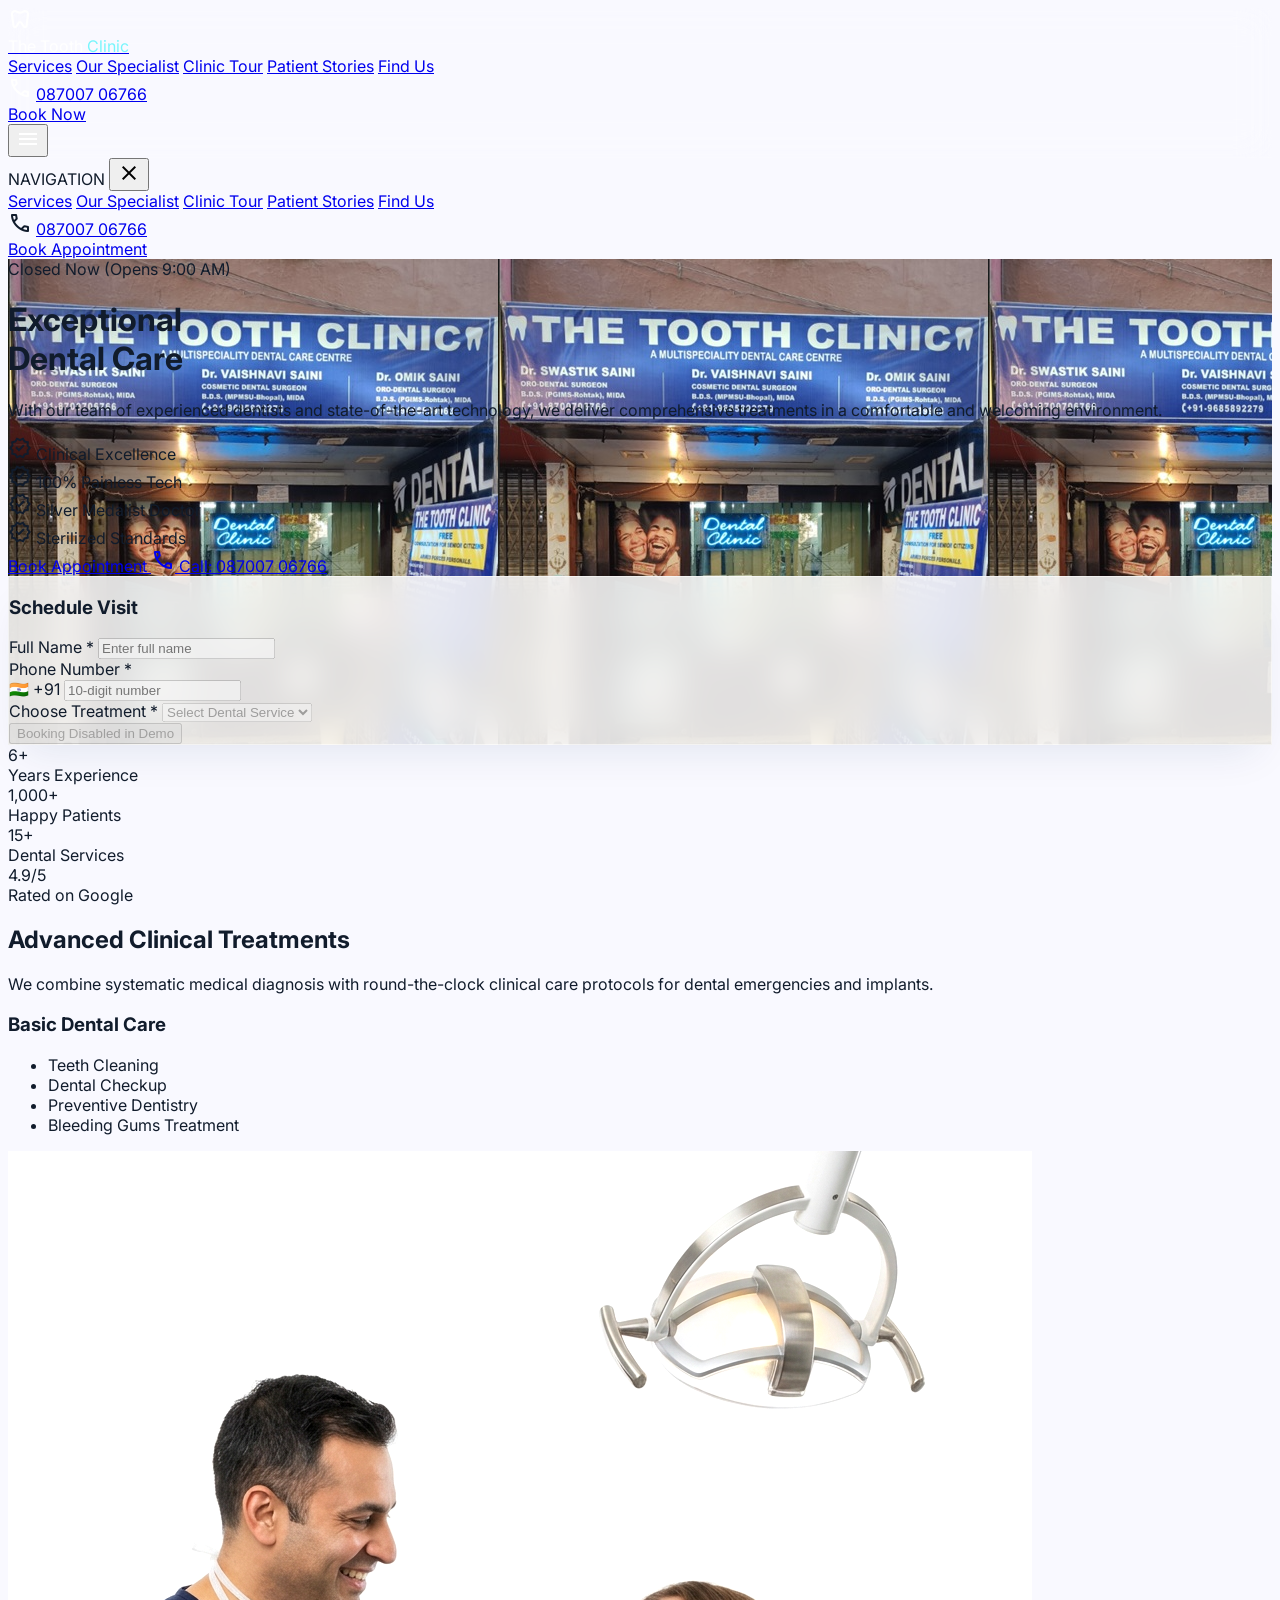
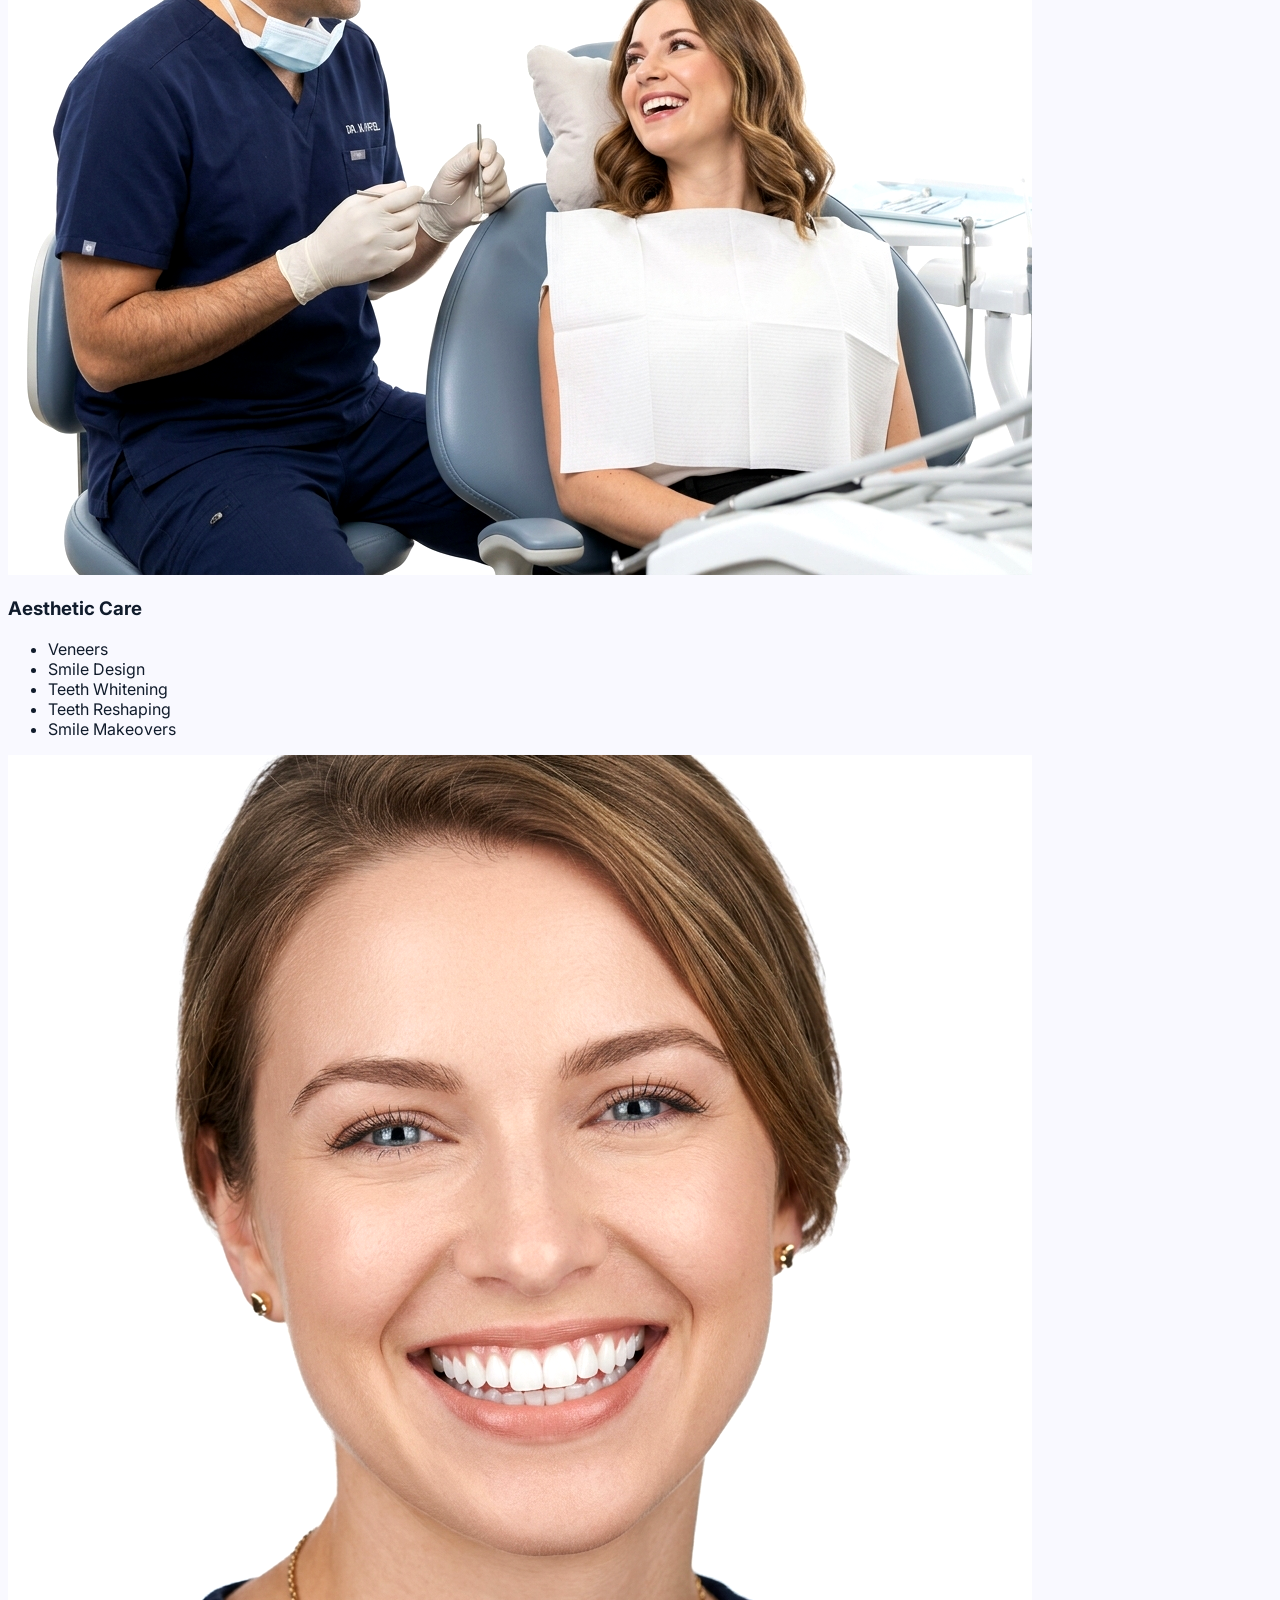
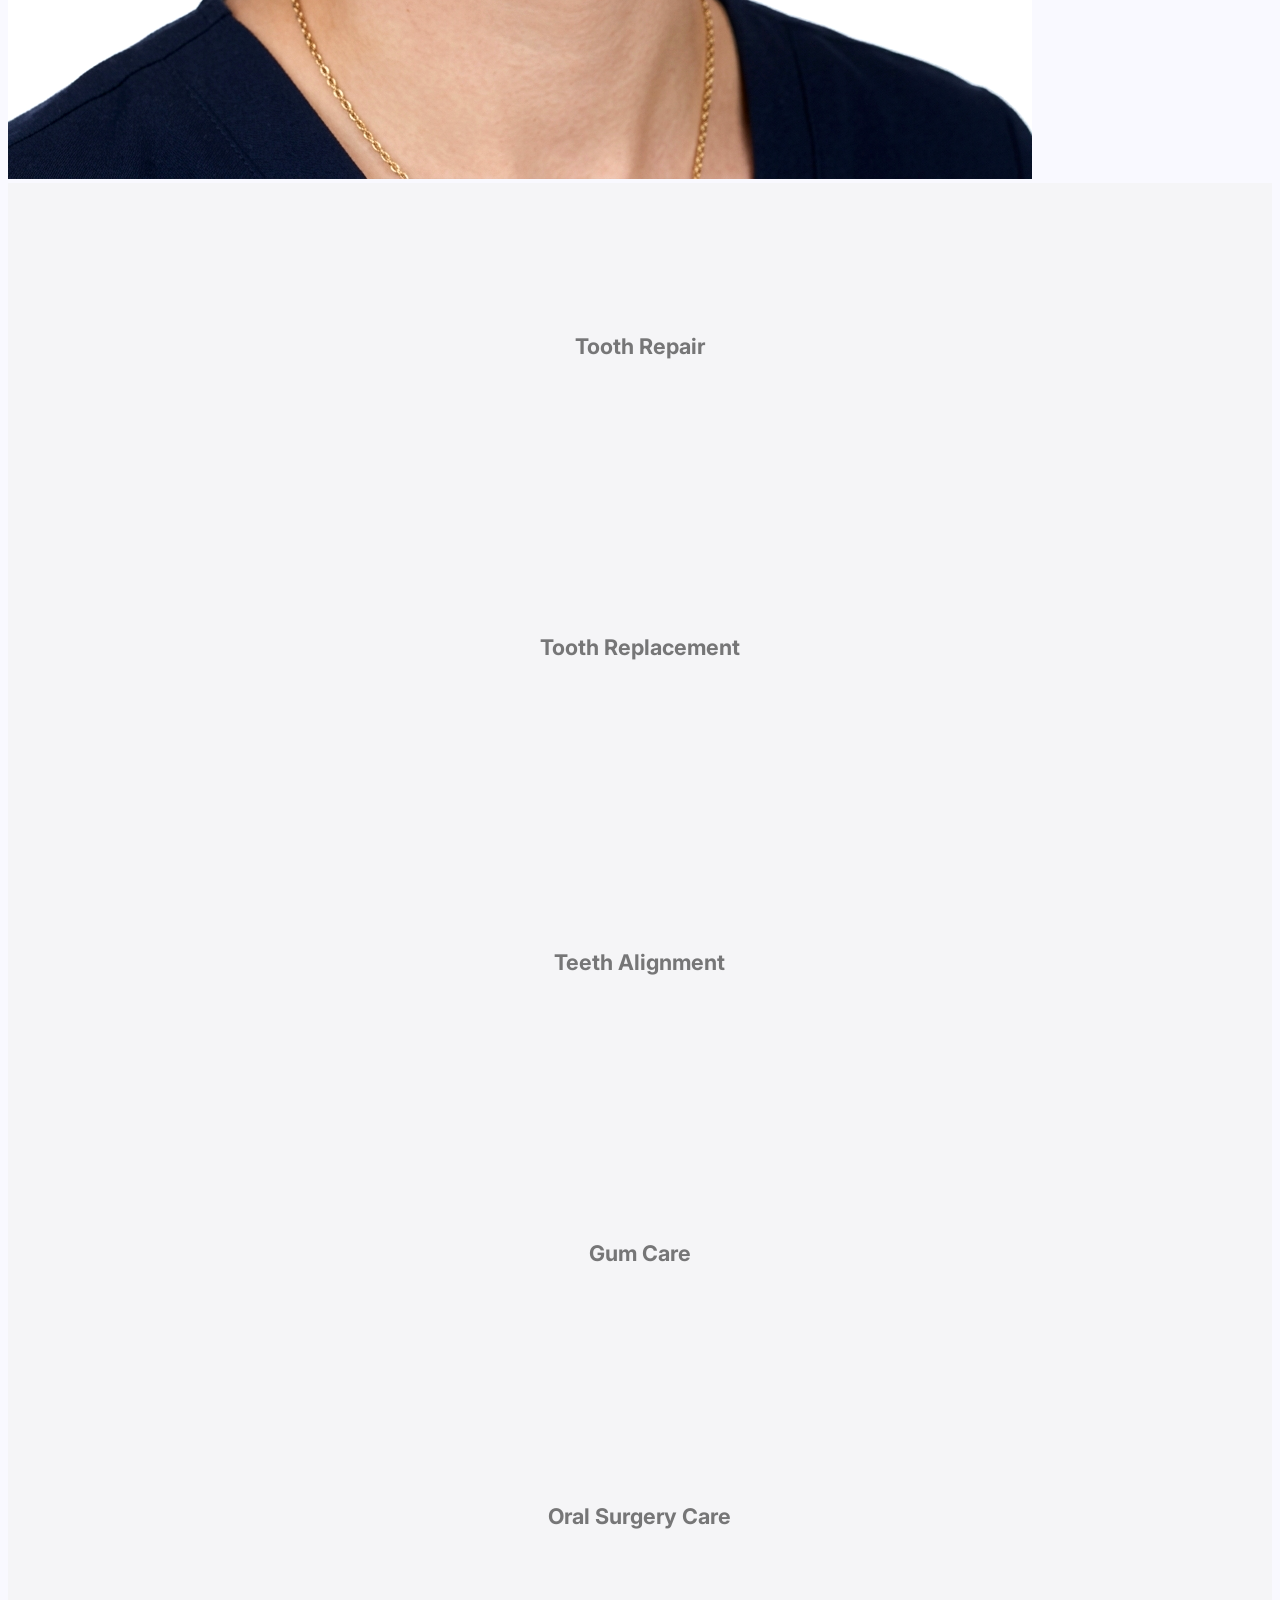
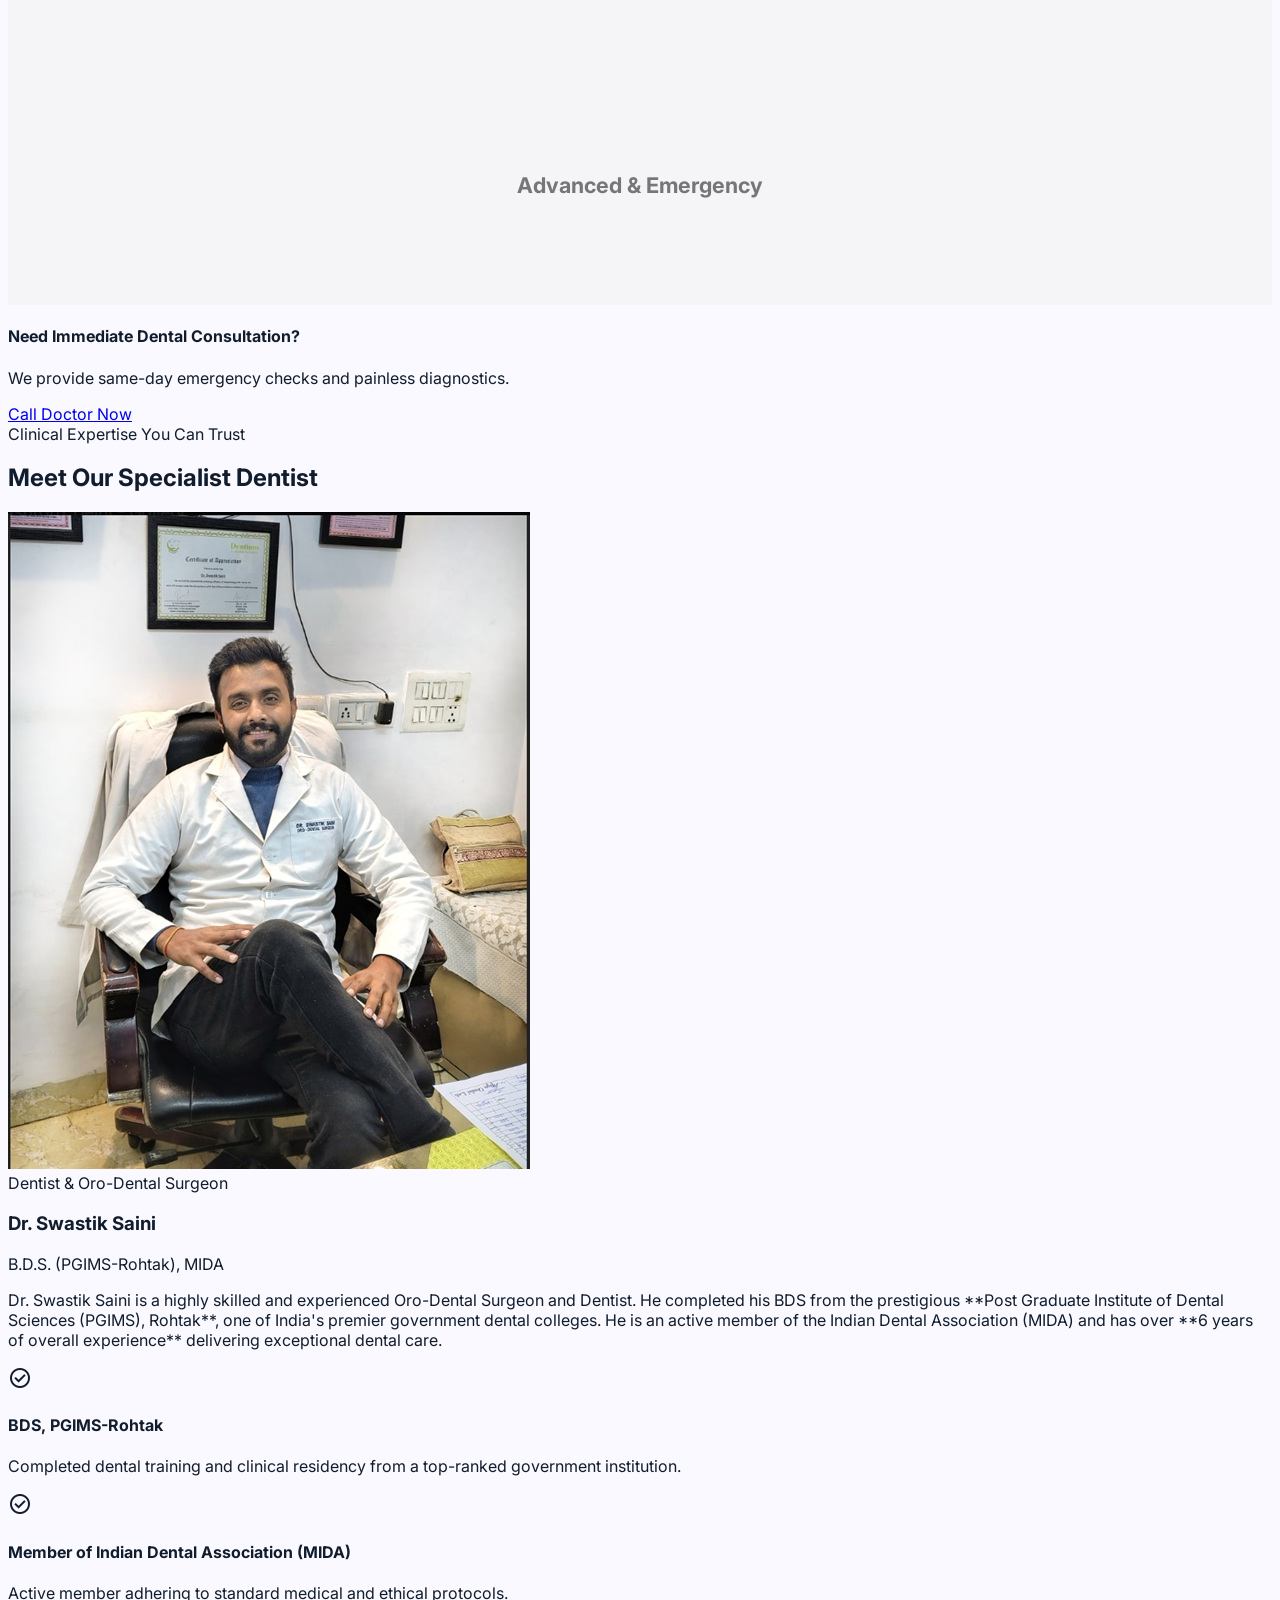
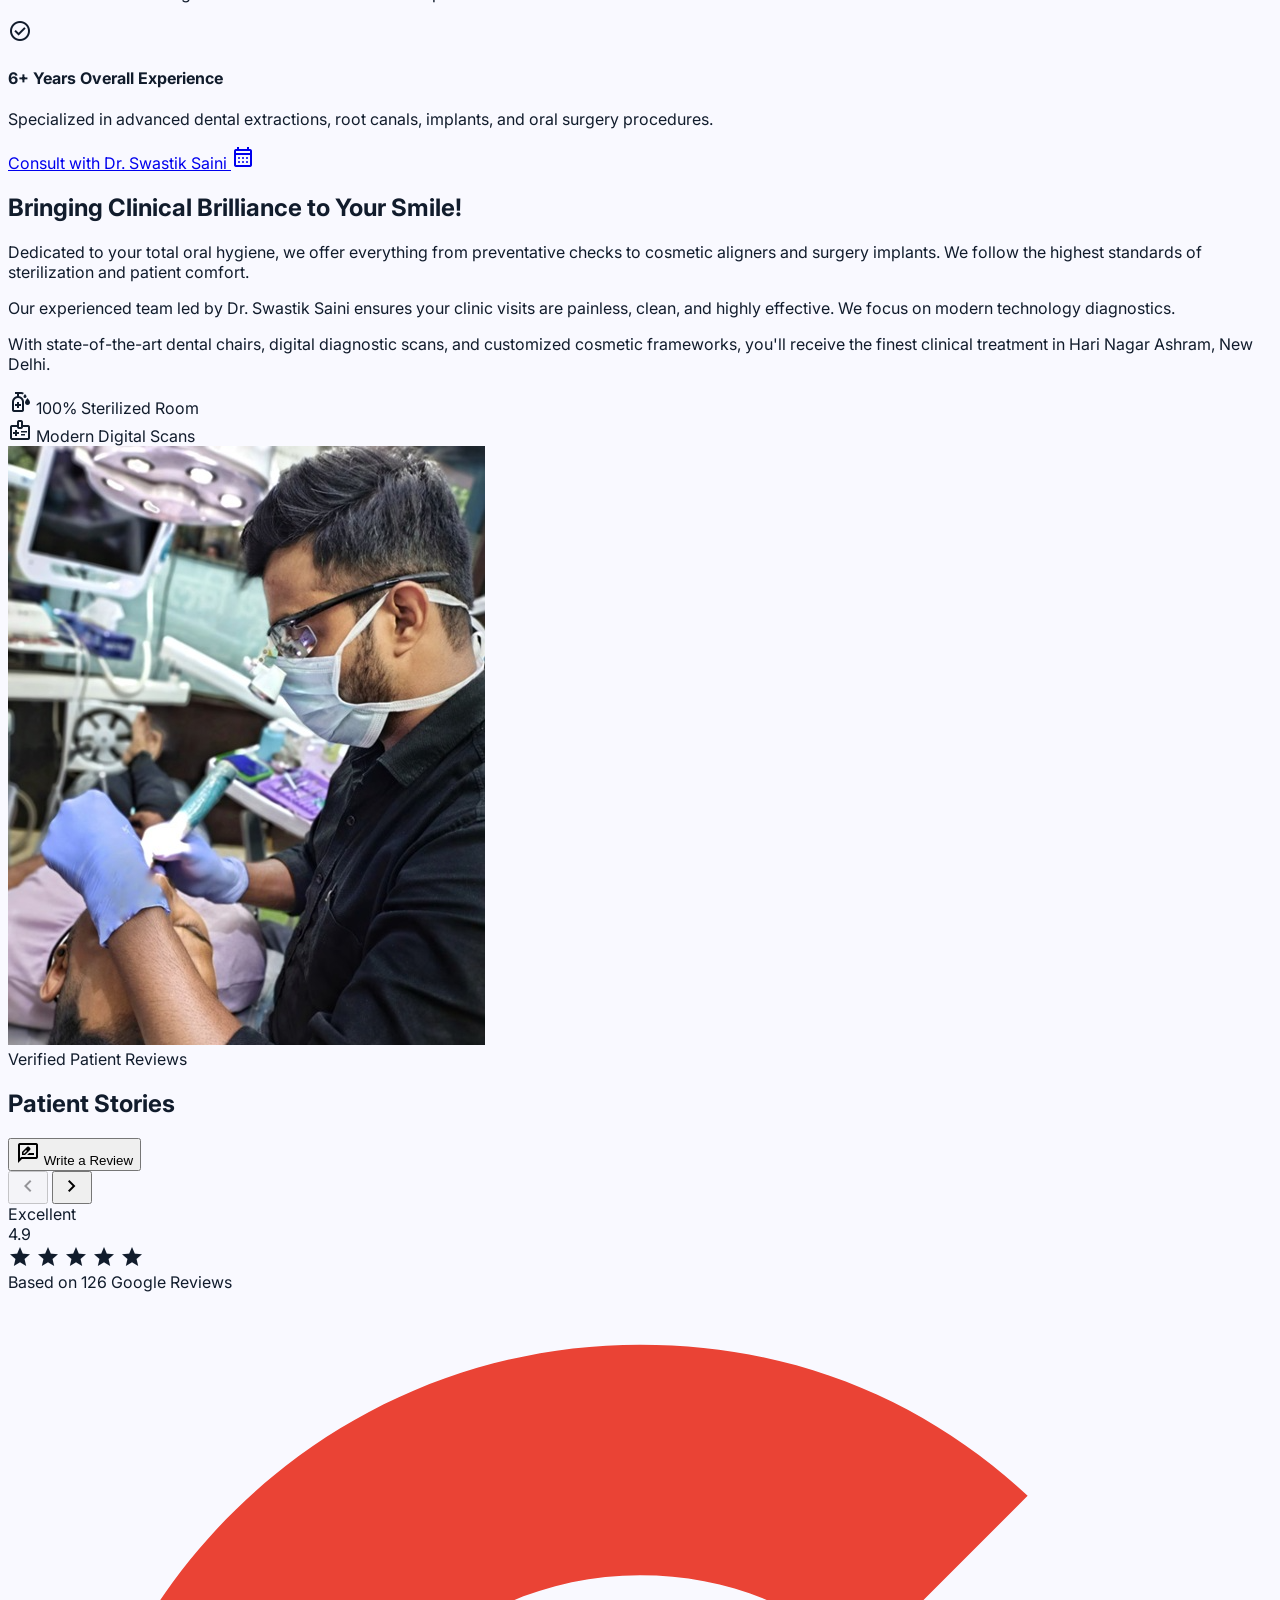
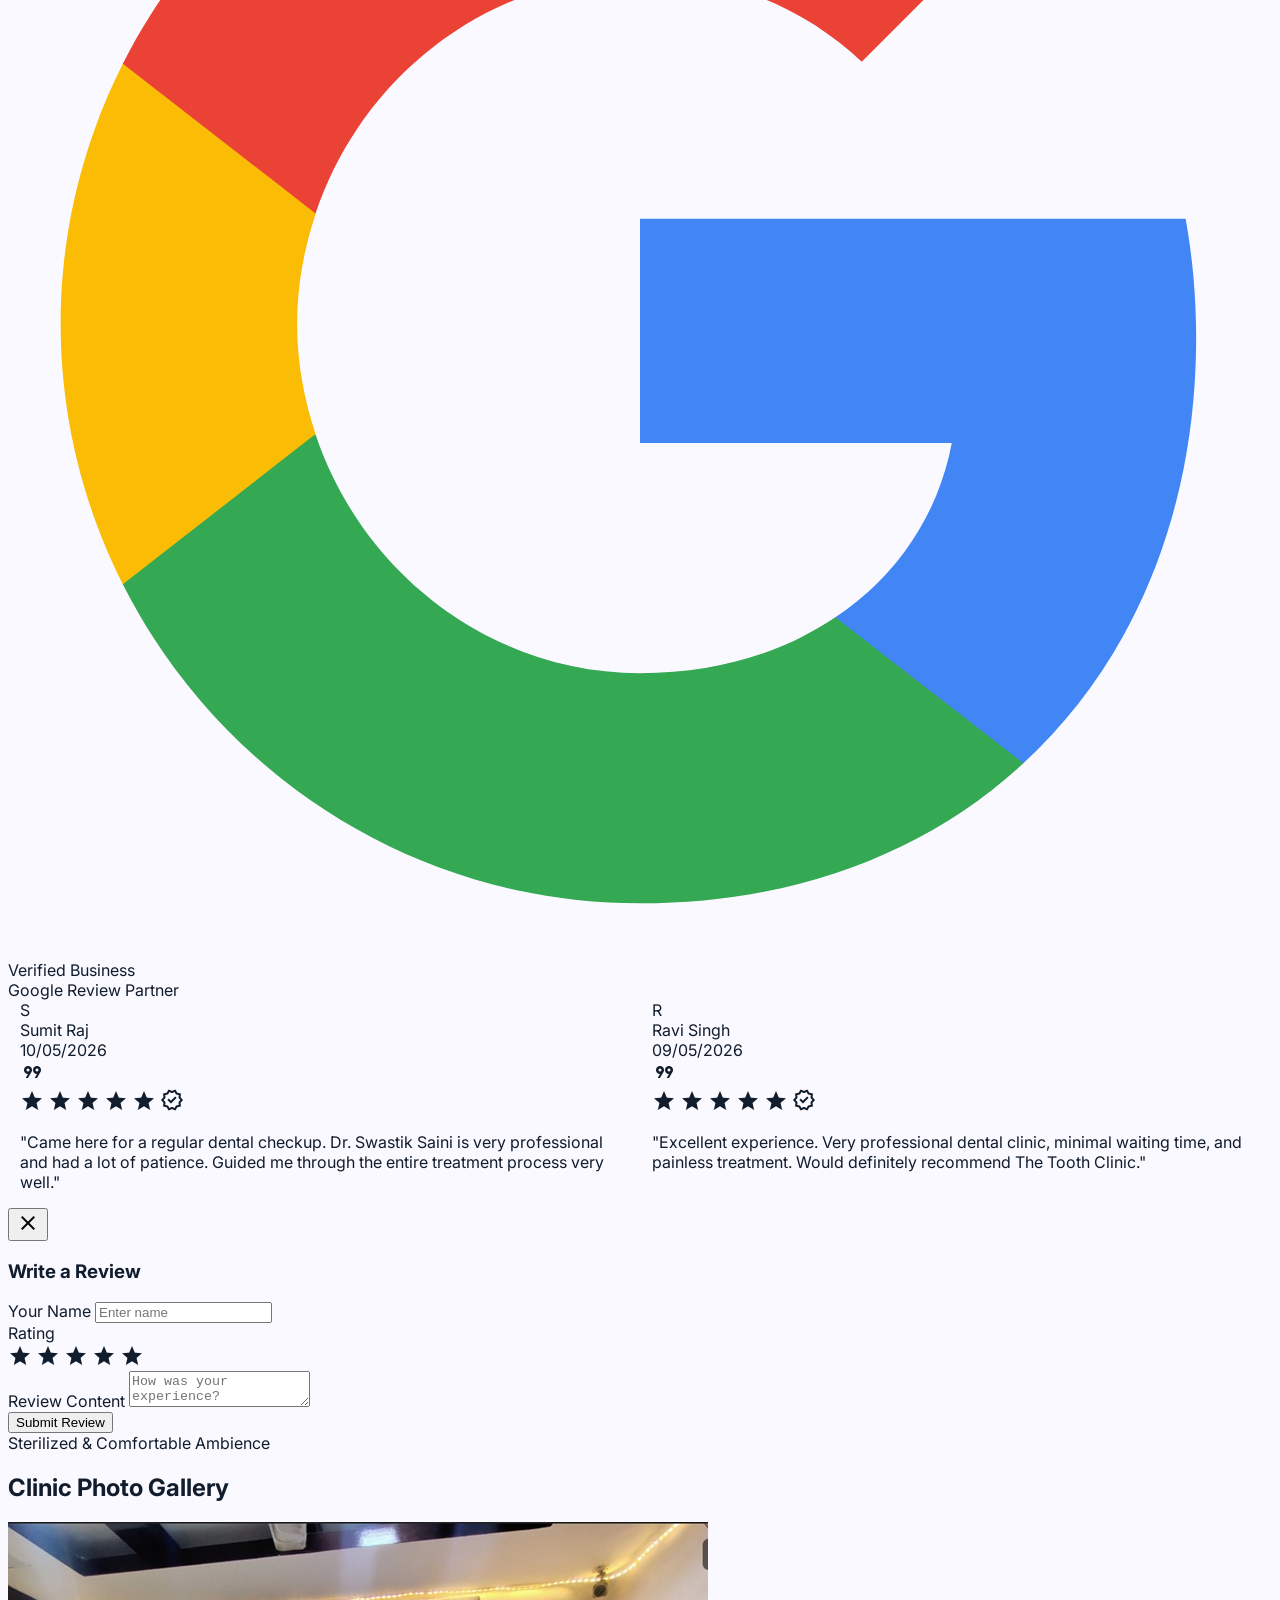
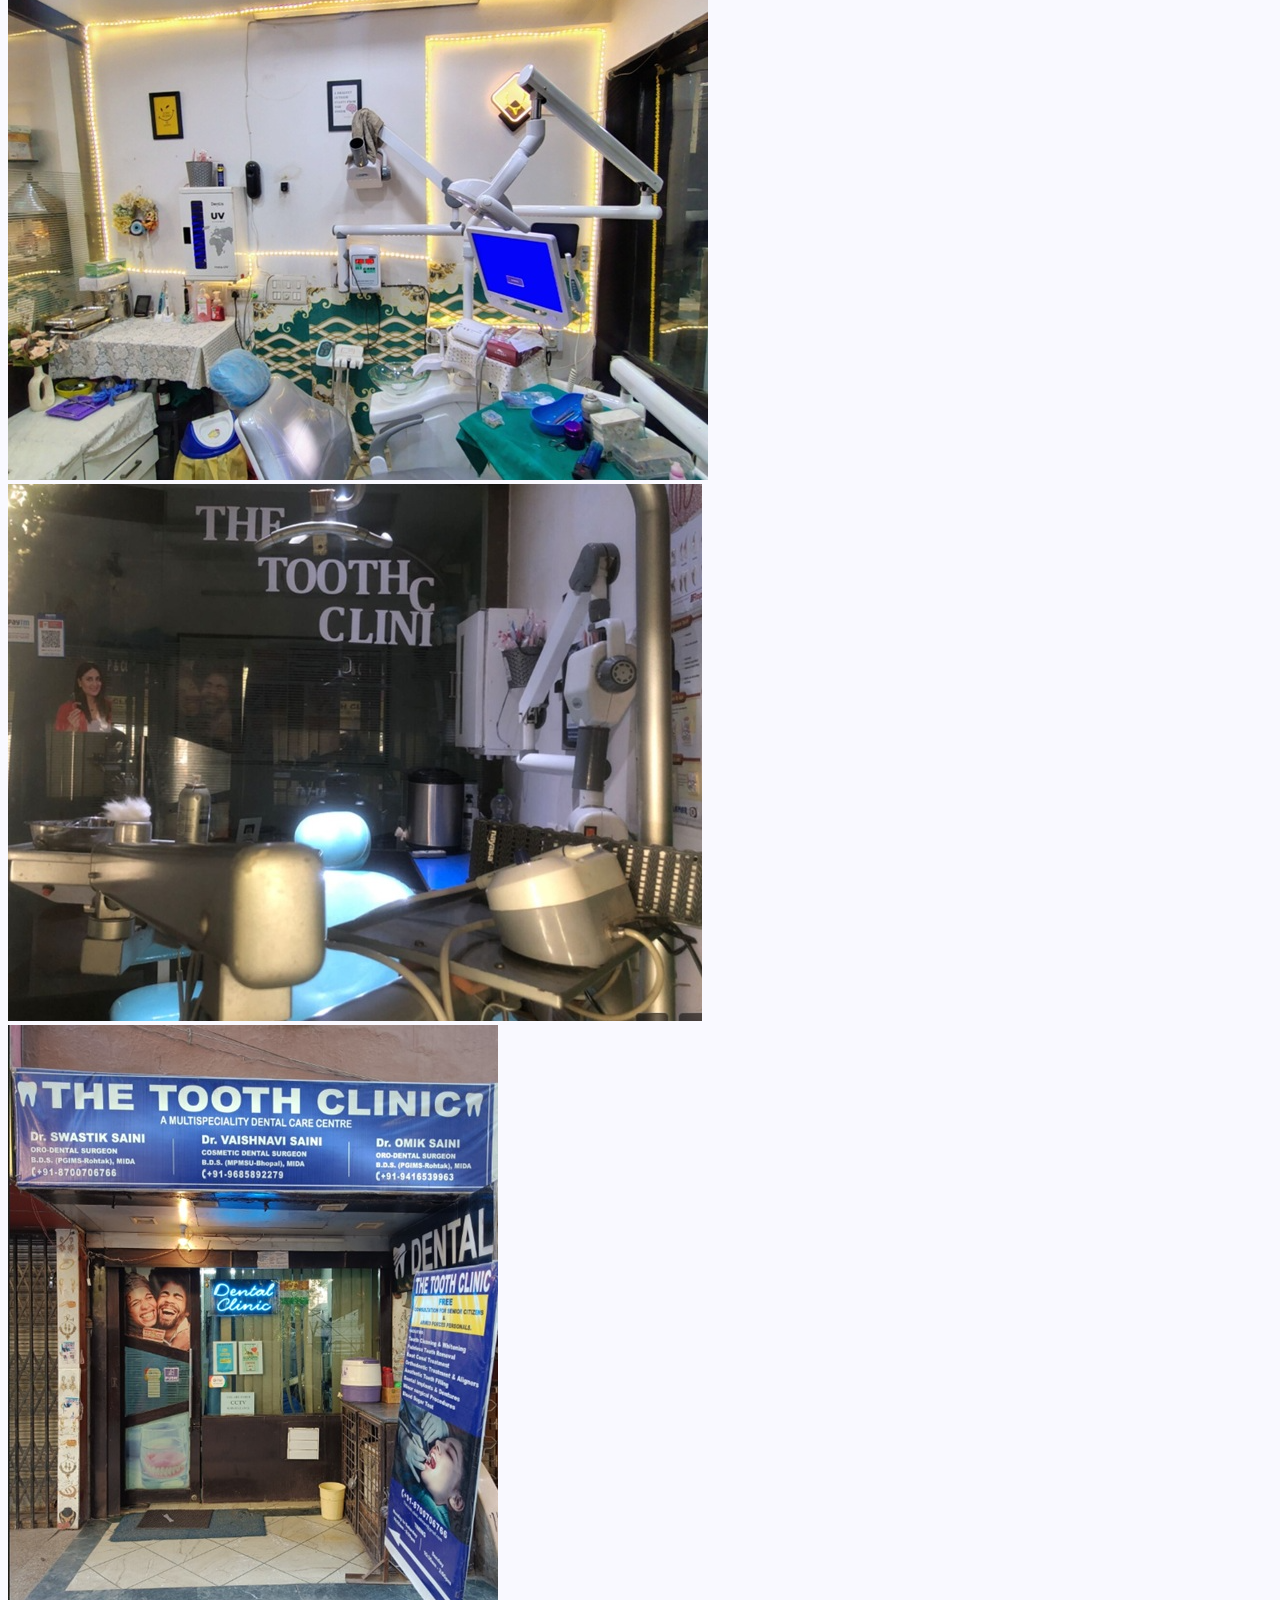
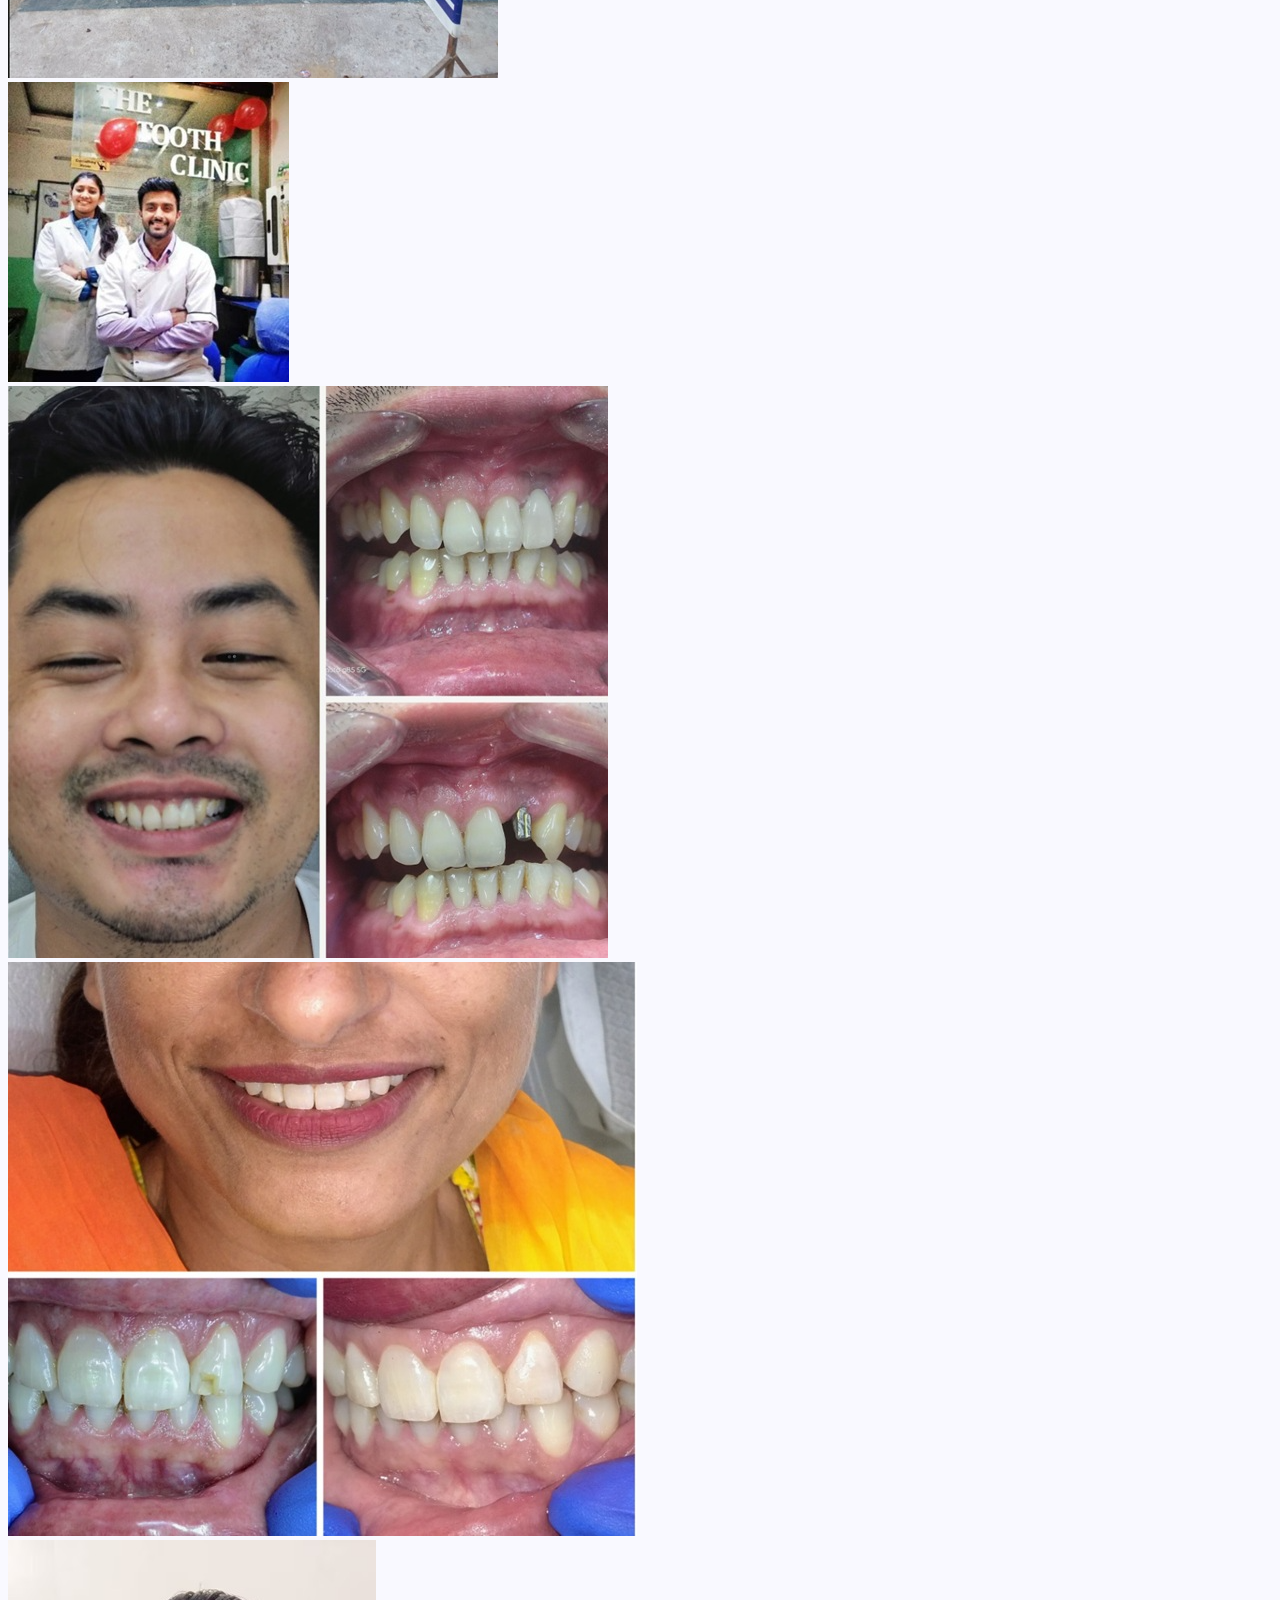
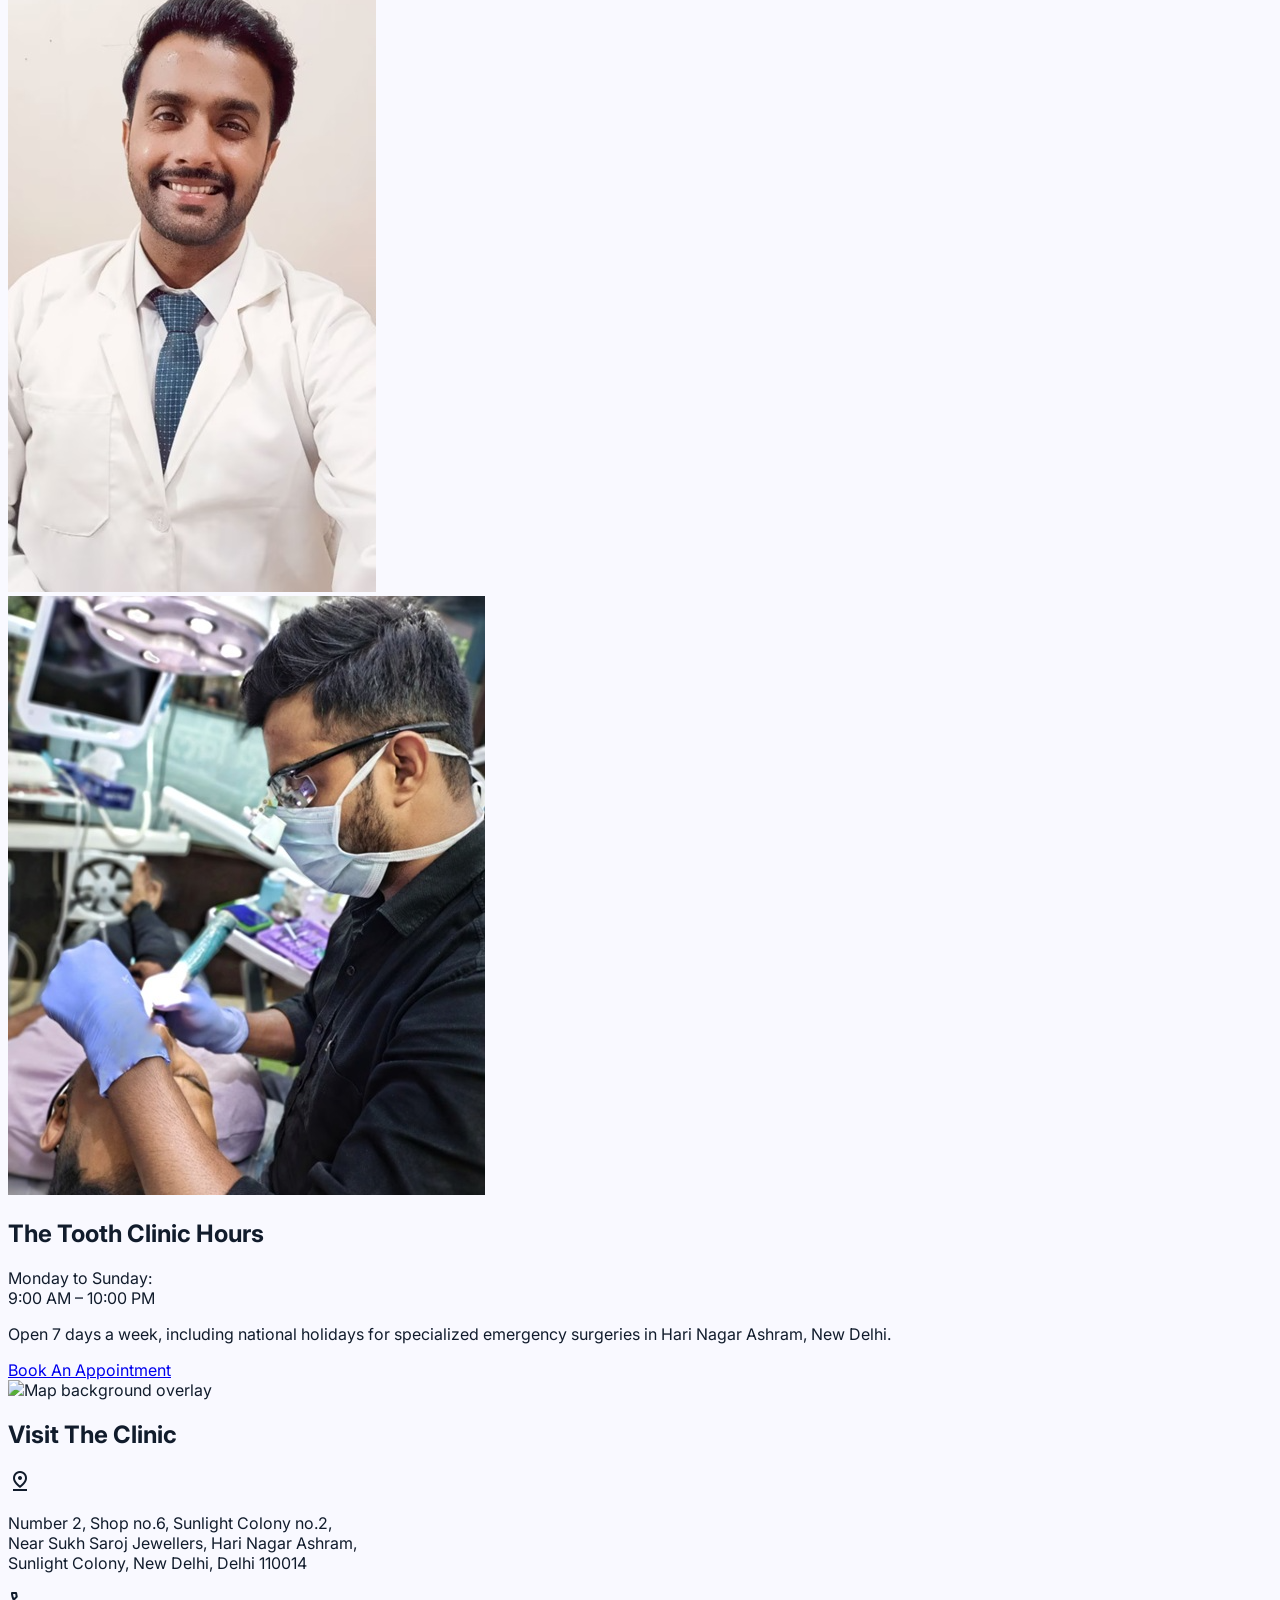
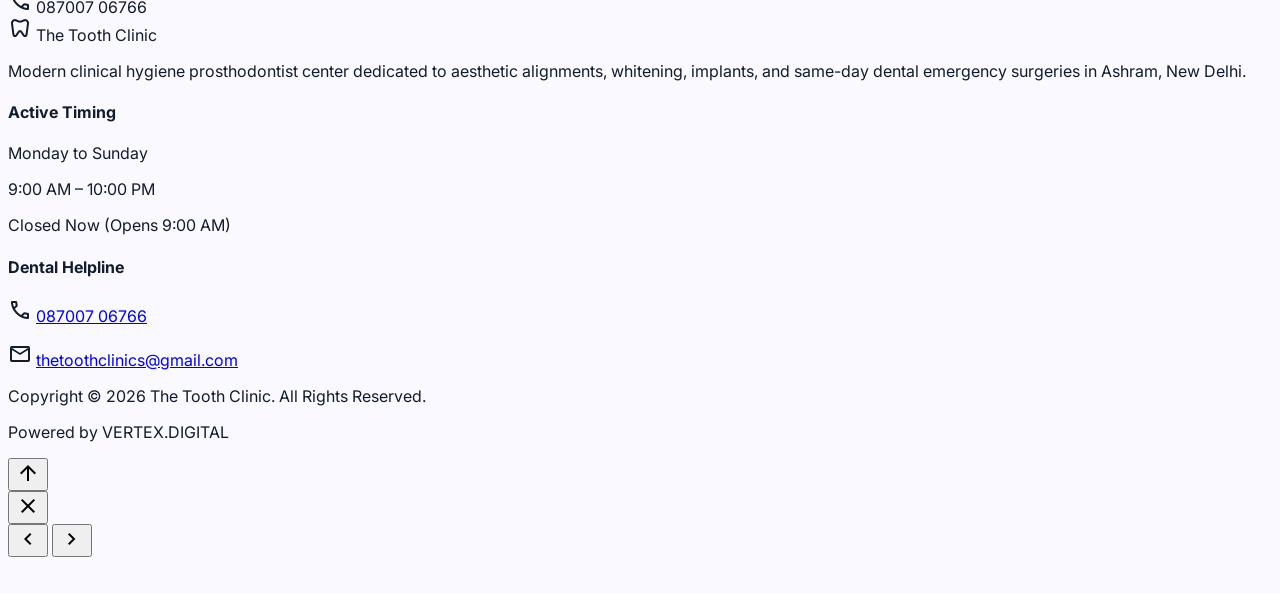
==== commit bd25ec34: "Update mobile spacing and styling for Tooth Clinic Hours section" ====
--- a/index.html
+++ b/index.html
@@ -776,17 +776,17 @@
 
     <!-- 8. Timing & Schedule details section -->
     <section class="py-16 bg-background px-6 reveal-on-scroll">
-        <div class="max-w-[800px] mx-auto bg-white rounded-3xl p-8 md:p-12 text-center shadow-lg border border-primary/5 space-y-6">
-            <h2 class="text-3xl font-extrabold text-primary tracking-tight">The Tooth Clinic Hours</h2>
+        <div class="max-w-[800px] mx-auto bg-white rounded-3xl p-6 md:p-12 text-center shadow-lg border border-primary/5 space-y-6 md:space-y-8">
+            <h2 class="text-2xl md:text-3xl font-extrabold text-primary tracking-tight">The Tooth Clinic Hours</h2>
             <div class="w-12 h-1 bg-secondary mx-auto rounded-full"></div>
-            <p class="text-xl font-semibold text-primary">
-                Monday to Sunday: <span class="text-secondary font-extrabold">9:00 AM – 10:00 PM</span>
+            <p class="text-lg md:text-xl font-semibold text-primary leading-relaxed">
+                Monday to Sunday: <br class="block md:hidden"/><span class="text-secondary font-extrabold">9:00 AM – 10:00 PM</span>
             </p>
             <p class="text-sm text-on-surface-variant leading-relaxed max-w-md mx-auto">
                 Open 7 days a week, including national holidays for specialized emergency surgeries in Hari Nagar Ashram, New Delhi.
             </p>
-            <div class="pt-4">
-                <a href="#booking-form-anchor" class="bg-primary hover:bg-primary/95 text-white font-extrabold py-3.5 px-10 rounded-lg uppercase text-sm tracking-widest shadow-md transition-all">
+            <div class="pt-2 md:pt-4">
+                <a href="#booking-form-anchor" class="inline-block bg-primary hover:bg-primary/95 text-white font-extrabold py-3.5 px-6 md:px-10 rounded-lg uppercase text-xs md:text-sm tracking-widest shadow-md transition-all leading-normal">
                     Book An Appointment
                 </a>
             </div>
